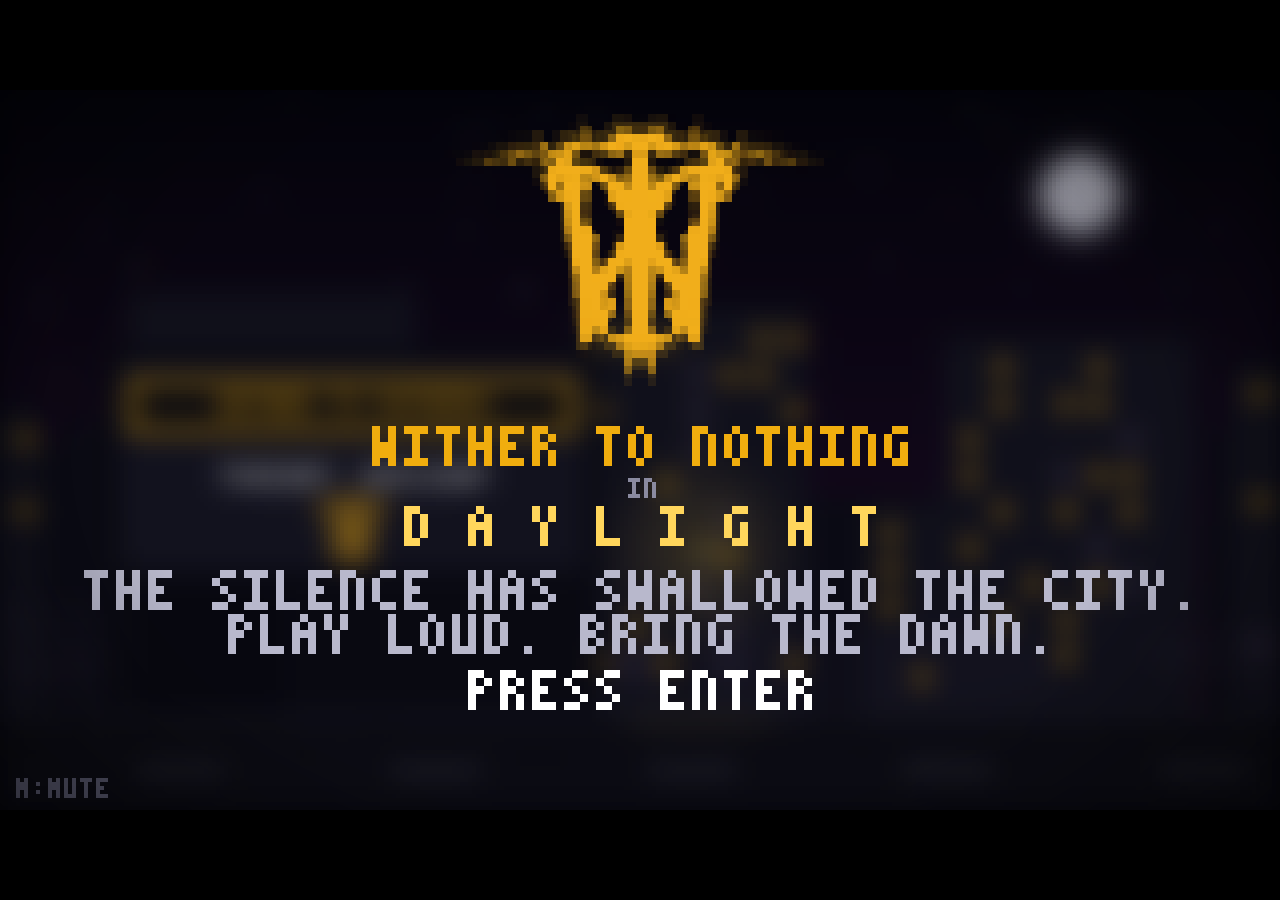
==== game/index.html @ 97d4096f "Add Daylight retro arcade mini-game with pixel-logo nav tab Playable at /game/: side-scrolling promo" ====
<!DOCTYPE html>
<html lang="en">
<head>
<meta charset="UTF-8">
<title>WITHER TO NOTHING — DAYLIGHT</title>
<style>
  html,body{margin:0;height:100%;background:#000;overflow:hidden;
    font-family:monospace;user-select:none;cursor:none}
  #wrap{position:relative;height:100%}
  #c{position:absolute;image-rendering:pixelated}
  #crt{position:absolute;inset:0;pointer-events:none;
    background:radial-gradient(ellipse at center, rgba(0,0,0,0) 55%, rgba(0,0,0,.55) 100%);
    mix-blend-mode:multiply}
</style>
</head>
<body>
<div id="wrap"><canvas id="c" width="320" height="180"></canvas><div id="crt"></div></div>
<audio id="music" src="Daylight (8-Bit Chiptune Mix).mp3" loop preload="auto"></audio>
<script src="sprites.js"></script>
<script>
'use strict';
window.onerror=(m,s,l)=>{const x=document.getElementById('c').getContext('2d');
  x.fillStyle='#300';x.fillRect(0,0,320,60);x.fillStyle='#fff';x.font='7px monospace';
  x.fillText((''+m).slice(0,50),2,10);x.fillText('line '+l,2,20);};
const W=320,H=180,GROUND=156,WORLD=2760;
const cv=document.getElementById('c');let ctx=cv.getContext('2d');
ctx.imageSmoothingEnabled=false;
const MCTX=ctx,bgc=document.createElement('canvas');
bgc.width=W;bgc.height=H;const BCTX=bgc.getContext('2d');
BCTX.imageSmoothingEnabled=false;
const music=document.getElementById('music');music.volume=.55;

/* ---------- responsive integer scaling ---------- */
function fit(){const dpr=devicePixelRatio||1,
  s=Math.max(1,Math.floor(Math.min(innerWidth*dpr/W,innerHeight*dpr/H)));
  const cw=W*s/dpr,ch=H*s/dpr,
    lx=Math.round((innerWidth-cw)/2*dpr)/dpr,
    ty=Math.round((innerHeight-ch)/2*dpr)/dpr;
  cv.style.width=cw+'px';cv.style.height=ch+'px';
  cv.style.left=lx+'px';cv.style.top=ty+'px';}
addEventListener('resize',fit);fit();

/* ---------- sprite decoding (synchronous, raw RGBA) ---------- */
function mkimg(d){const c=document.createElement('canvas');c.width=d.w;c.height=d.h;
  const s=atob(d.src),a=new Uint8ClampedArray(s.length);
  for(let i=0;i<s.length;i++)a[i]=s.charCodeAt(i);
  c.getContext('2d').putImageData(new ImageData(a,d.w,d.h),0,0);return c;}
/* real band logo, pixelated for retro look (falls back to pixel sigil) */
let logoPix=null,logoMarq=null;
function pixelate(img,lw){const lh=Math.round(lw*img.height/img.width),
  c=document.createElement('canvas');c.width=lw;c.height=lh;
  const g=c.getContext('2d');g.imageSmoothingEnabled=true;
  g.drawImage(img,0,0,lw,lh);g.drawImage(c,0,0);return c;}
const logoRaw=new Image();
logoRaw.onload=()=>{logoPix=pixelate(logoRaw,44);logoMarq=pixelate(logoRaw,28);};
logoRaw.src='../Pictures/Logo - Yellow With No Background.png';
const SP={chars:{},enemies:{},misc:{},meta:GAME_SPRITES.meta};
for(const[c,anims]of Object.entries(GAME_SPRITES.chars)){SP.chars[c]={};
  for(const[a,frs]of Object.entries(anims))SP.chars[c][a]=frs.map(mkimg);}
for(const[e,frs]of Object.entries(GAME_SPRITES.enemies))SP.enemies[e]=frs.map(mkimg);
for(const[m,frs]of Object.entries(GAME_SPRITES.misc))SP.misc[m]=frs.map(mkimg);
const toLoad=0,loaded=0;

/* ---------- 3x5 pixel font ---------- */
const FONT={
A:'010101111101101',B:'110101110101110',C:'011100100100011',D:'110101101101110',
E:'111100110100111',F:'111100110100100',G:'011100101101011',H:'101101111101101',
I:'111010010010111',J:'001001001101010',K:'101101110101101',L:'100100100100111',
M:'101111111101101',N:'110101101101101',O:'010101101101010',P:'110101110100100',
Q:'010101101010001',R:'110101110101101',S:'011100010001110',T:'111010010010010',
U:'101101101101111',V:'101101101101010',W:'101101111111101',X:'101101010101101',
Y:'101101010010010',Z:'111001010100111',
'0':'111101101101111','1':'010110010010111','2':'111001111100111','3':'111001011001111',
'4':'101101111001001','5':'111100111001111','6':'111100111101111','7':'111001010010010',
'8':'111101111101111','9':'111101111001111',
' ':'000000000000000','.':'000000000000010','!':'010010010000010','?':'111001011000010',
'-':'000000111000000',':':'000010000010000',"'":'010010000000000','/':'001001010100100',
'+':'000010111010000','>':'100010001010100','<':'001010100010001',',':'000000000010100',
'♥':'101111111010000','☀':'010111111111010'};
function text(s,x,y,col,sc=1,align=0){s=(''+s).toUpperCase();
  const w=s.length*4*sc-sc;if(align===1)x-=w/2;if(align===2)x-=w;
  x=Math.round(x);y=Math.round(y);
  ctx.fillStyle=col;
  for(const ch of s){const g=FONT[ch]||FONT['?'];
    for(let i=0;i<15;i++)if(g[i]==='1')
      ctx.fillRect(x+(i%3)*sc,y+((i/3)|0)*sc,sc,sc);
    x+=4*sc;}}

/* ---------- chip SFX synth ---------- */
let AC=null,muted=false;
function ac(){if(!AC)AC=new(window.AudioContext||window.webkitAudioContext)();return AC;}
function tone(f0,f1,dur,type='square',vol=.12,delay=0){if(muted)return;const a=ac(),t=a.currentTime+delay;
  const o=a.createOscillator(),g=a.createGain();o.type=type;
  o.frequency.setValueAtTime(f0,t);o.frequency.exponentialRampToValueAtTime(Math.max(1,f1),t+dur);
  g.gain.setValueAtTime(vol,t);g.gain.exponentialRampToValueAtTime(.001,t+dur);
  o.connect(g).connect(a.destination);o.start(t);o.stop(t+dur+.02);}
function noise(dur,vol=.14,delay=0){if(muted)return;const a=ac(),t=a.currentTime+delay;
  const n=a.createBufferSource(),buf=a.createBuffer(1,a.sampleRate*dur,a.sampleRate);
  const d=buf.getChannelData(0);for(let i=0;i<d.length;i++)d[i]=Math.random()*2-1;
  n.buffer=buf;const g=a.createGain();g.gain.setValueAtTime(vol,t);
  g.gain.exponentialRampToValueAtTime(.001,t+dur);
  n.connect(g).connect(a.destination);n.start(t);}
const sfx={
  shoot(){tone(880,1600,.07);},
  shootLow(){tone(220,90,.12,'square',.16);},
  scream(){tone(500,1400,.22,'sawtooth',.09);},
  hit(){noise(.06,.1);},
  kill(){tone(760,120,.16,'square',.12);noise(.08,.08);},
  hurt(){tone(300,70,.3,'sawtooth',.18);noise(.12,.12);},
  pickup(){tone(660,660,.06);tone(990,990,.08,'square',.12,.06);},
  heart(){tone(523,523,.08);tone(659,659,.08,'square',.12,.08);tone(784,784,.12,'square',.12,.16);},
  jump(){tone(200,520,.12,'square',.08);},
  roar(){tone(120,40,.8,'sawtooth',.22);noise(.5,.1);},
  bosshit(){tone(180,60,.1,'square',.14);},
  win(){[523,659,784,1047,1319].forEach((f,i)=>tone(f,f,.14,'square',.12,i*.09));},
  die(){[400,300,200,100].forEach((f,i)=>tone(f,f*.7,.2,'sawtooth',.14,i*.14));}};

/* ---------- input ---------- */
const keys={};let anyKeyFlash=0;
addEventListener('keydown',e=>{
  if(['ArrowUp','ArrowDown','ArrowLeft','ArrowRight',' '].includes(e.key))e.preventDefault();
  if(!keys[e.code])press(e.code);keys[e.code]=true;});
addEventListener('keyup',e=>keys[e.code]=false);
const L=()=>keys.ArrowLeft||keys.KeyA,R_=()=>keys.ArrowRight||keys.KeyD;

/* ---------- character roster ---------- */
const ROSTER=[
 {key:'dom',    spd:74,rate:.48,dmg:2,proj:'ring', pspd:135,pierce:true, hp:3},
 {key:'elliot', spd:80,rate:.30,dmg:1,proj:'pick', pspd:210,pierce:false,hp:3},
 {key:'scott',  spd:78,rate:.34,dmg:1,proj:'note', pspd:195,pierce:false,hp:3,twin:true},
 {key:'sabrina',spd:66,rate:.60,dmg:3,proj:'orb',  pspd:115,pierce:true, hp:3},
 {key:'dan',    spd:90,rate:.18,dmg:1,proj:'stick',pspd:250,pierce:false,hp:3}];
let sel=0;

/* ---------- game state ---------- */
let state='boot',stateT=0,frame=0;
let bestStore=0;try{bestStore=+(localStorage.wtn_best||0);}catch(e){}
function saveBest(){try{localStorage.wtn_best=best;}catch(e){}}
let P=null,cam=0,maxCam=0,score=0,best=bestStore;
let shots=[],foes=[],parts=[],texts=[],pickups=[],spawns=[];
let shake=0,hitstop=0,bossOn=false,boss=null,dawn=0,flash=0;
const rnd=(i)=>{const x=Math.sin(i*127.1+311.7)*43758.5453;return x-Math.floor(x);};

function resetGame(){
  const c=ROSTER[sel];
  P={c,x:40,y:GROUND,vx:0,vy:0,ground:true,air:0,hp:c.hp,inv:0,cd:0,face:1,
     anim:'idle',animT:0,atkT:0};
  cam=0;maxCam=0;score=0;shots=[];foes=[];parts=[];texts=[];pickups=[];
  shake=0;hitstop=0;bossOn=false;boss=null;dawn=0;flash=0;
  spawns=[];
  let i=0;
  for(let x=430;x<2350;x+=118+rnd(i)*70,i++){
    const r=rnd(i*3.7);
    spawns.push({x,type:r<.45?'wisp':r<.75?'crawler':'screech',done:false});}
  for(let x=520;x<2300;x+=260)
    pickups.push({x:x+rnd(x)*80,y:GROUND-24-rnd(x*2)*24,kind:'sigil',t:0});
  pickups.push({x:980,y:GROUND-26,kind:'heart',t:0});
  pickups.push({x:1860,y:GROUND-26,kind:'heart',t:0});}

/* ---------- state transitions ---------- */
function press(code){
  if(state==='boot')return;
  if(code==='KeyM'){muted=!muted;music.muted=muted;return;}
  if(state==='title'&&(code==='Enter'||code==='Space')){
    ac();music.play().catch(()=>{});state='select';stateT=0;sfx.pickup();return;}
  if(state==='select'){
    if(code==='ArrowLeft'||code==='KeyA'){sel=(sel+ROSTER.length-1)%ROSTER.length;tone(440,440,.05);}
    if(code==='ArrowRight'||code==='KeyD'){sel=(sel+1)%ROSTER.length;tone(440,440,.05);}
    if(code==='Enter'||code==='Space'){resetGame();state='play';stateT=0;sfx.win();
      music.play().catch(()=>{});}
    return;}
  if(state==='play'){
    if(code==='KeyP'){state='pause';return;}
    if(code==='ArrowUp'||code==='KeyW'||code==='Space'){
      if(P.ground){P.vy=-196;P.ground=false;P.air=0;sfx.jump();dust(P.x,P.y,5);}
      else if(P.air<1){P.air++;P.vy=-178;tone(320,700,.12,'square',.09);
        burst(P.x,P.y,['#ffd65c','#fff'],6);}}
    if(code==='KeyX'||code==='KeyJ'||code==='KeyZ')tryShoot();
    return;}
  if(state==='pause'&&code==='KeyP'){state='play';return;}
  if((state==='over'||state==='win')&&(code==='Enter'||code==='KeyR')){
    state='select';stateT=0;return;}}

/* ---------- shooting ---------- */
const DBG={shots:0,hits:0,kills:0,hurt:0,spawned:0};
function tryShoot(){if(P.cd>0)return;const c=P.c;P.cd=c.rate;P.atkT=.14;DBG.shots++;
  const dir=P.face,x=P.x+dir*11,y=P.y-9;
  if(c.proj==='ring')sfx.scream();else if(c.proj==='orb')sfx.shootLow();else sfx.shoot();
  const mk=(vy)=>shots.push({x,y,vx:dir*c.pspd,vy,dmg:c.dmg,proj:c.proj,
    pierce:c.pierce,t:0,dead:false,hitList:[]});
  if(c.twin){mk(-14);mk(14);}else mk(0);
  for(let i=0;i<4;i++)parts.push({x:x+dir*3,y,vx:dir*(30+Math.random()*50),
    vy:(Math.random()-.5)*40,life:.15,col:'#ffd65c',sz:1});}

/* ---------- particles / fx ---------- */
function dust(x,y,n){for(let i=0;i<n;i++)parts.push({x:x+(Math.random()-.5)*8,y:y-1,
  vx:(Math.random()-.5)*30,vy:-Math.random()*25,life:.3+Math.random()*.2,col:'#3a3a4a',sz:1});}
function burst(x,y,cols,n=14){for(let i=0;i<n;i++){const a=Math.random()*6.283,s=30+Math.random()*70;
  parts.push({x,y,vx:Math.cos(a)*s,vy:Math.sin(a)*s-20,life:.35+Math.random()*.3,
    col:cols[(Math.random()*cols.length)|0],sz:Math.random()<.3?2:1});}}
function ftext(x,y,txt,col){texts.push({x,y,txt,col,life:.9});}

/* ---------- enemies ---------- */
function spawnFoe(type,x){DBG.spawned++;
  const base={type,x,dead:false,animT:Math.random()*9,hurtT:0};
  if(type==='wisp')  foes.push({...base,y:GROUND-30-Math.random()*40,hp:2,sc:100});
  if(type==='crawler')foes.push({...base,y:GROUND,hp:3,sc:150});
  if(type==='screech')foes.push({...base,y:GROUND-70,hp:2,sc:125,ph:Math.random()*6,
    side:Math.random()<.5?1:-1,wasAtk:false});}
function startBoss(){bossOn=true;
  boss={x:cam+270,y:GROUND-70,hp:51,maxhp:51,t:0,mode:'hover',modeT:0,animT:0,hurtT:0,dead:false};
  sfx.roar();shake=.5;}

/* ---------- update ---------- */
let last=0;
function loop(ts){requestAnimationFrame(loop);
  const dt=Math.min(.033,(ts-last)/1000||.016);last=ts;frame++;
  if(hitstop>0){hitstop-=dt;draw();return;}
  stateT+=dt;
  if(state==='boot'){if(loaded>=toLoad&&(stateT>.2||location.search.includes('shot'))){
    state='title';stateT=0;
    const shot=new URLSearchParams(location.search).get('shot');
    if(shot==='select')state='select';
    else if(shot==='play'){const q=new URLSearchParams(location.search);
      sel=+(q.get('sel')||0);resetGame();state='play';
      const T=+(q.get('t')||0);QA_GOD=!!q.get('god');
      if(T){keys.ArrowRight=true;keys.KeyX=true;muted=true;
        for(let i=0;i<T*60&&state==='play';i++)update(1/60);
        keys.ArrowRight=false;keys.KeyX=false;muted=false;}}
    else if(shot==='win'){resetGame();state='win';dawn=1;score=6350;}}
    draw();return;}
  if(state==='play')update(dt);
  if(state==='win'&&dawn<1)dawn=Math.min(1,dawn+dt*.25);
  shake=Math.max(0,shake-dt*2);flash=Math.max(0,flash-dt*3);
  draw();}
requestAnimationFrame(loop);

function update(dt){
  const c=P.c;
  /* player */
  let mv=0;if(L())mv-=1;if(R_())mv+=1;
  if(mv!==0){P.face=mv;P.vx=mv*c.spd;}else P.vx*=.72;
  P.x+=P.vx*dt;
  P.x=Math.max(cam+8,Math.min(bossOn?cam+312:WORLD-8,P.x));
  if(!P.ground){P.vy+=560*dt;P.y+=P.vy*dt;
    if(P.y>=GROUND){P.y=GROUND;P.ground=true;P.air=0;dust(P.x,P.y,4);}}
  if((keys.KeyX||keys.KeyJ||keys.KeyZ))tryShoot();
  P.cd-=dt;P.atkT-=dt;P.inv-=dt;P.animT+=dt;
  P.anim=!P.ground?'jump':(P.atkT>0?'attack':(Math.abs(P.vx)>6?'run':'idle'));
  /* camera */
  if(!bossOn){const target=Math.max(0,Math.min(WORLD-W,P.x-110));
    if(target>cam)cam=target;maxCam=Math.max(maxCam,cam);
    if(P.x>WORLD-360&&!bossOn&&!boss)startBoss();}
  /* spawns */
  for(const s of spawns)if(!s.done&&s.x<cam+W+30){s.done=true;spawnFoe(s.type,s.x);}
  /* shots */
  for(const s of shots){s.t+=dt;s.x+=s.vx*dt;s.y+=s.vy*dt;
    if(s.proj==='note')s.y+=Math.sin(s.t*14)*.5;
    if(s.proj==='orb')s.y+=Math.sin(s.t*8)*.4;
    if(s.x<cam-20||s.x>cam+W+20||s.t>2.2)s.dead=true;}
  /* foes */
  for(const f of foes){f.animT+=dt;f.hurtT-=dt;
    const dx=P.x-f.x,dir=Math.sign(dx)||1;
    if(f.type==='wisp'){f.x+=dir*Math.min(36,Math.abs(dx))*dt*.9;
      f.y+=((P.y-10-f.y)*.95)*dt+Math.sin(f.animT*3)*.3;f.y=Math.min(GROUND-6,f.y);}
    if(f.type==='crawler')f.x+=dir*52*dt;
    if(f.type==='screech'){f.ph+=dt*2.2;
      const atk=Math.sin(f.ph)>.3;
      if(!atk&&f.wasAtk)f.side=f.x>P.x?1:-1;
      f.wasAtk=atk;
      const tx=atk?P.x:P.x+f.side*46,step=(atk?110:64)*dt;
      f.x+=Math.abs(tx-f.x)<step?tx-f.x:Math.sign(tx-f.x)*step;
      f.y=GROUND-46+Math.sin(f.ph)*32;}
    /* stomp from above, else hit player */
    const ftop=f.y-(f.type==='crawler'?7:11);
    if(P.vy>40&&!P.ground&&Math.abs(f.x-P.x)<11&&P.y>ftop-4&&P.y<ftop+9){
      f.hp-=2;f.hurtT=.1;P.vy=-175;P.air=0;P.inv=Math.max(P.inv,.3);
      tone(260,760,.12,'square',.12);burst(f.x,ftop,['#ffd65c','#fff'],8);
      if(f.hp<=0&&!f.dead){f.dead=true;killFoe(f);}}
    else if(P.inv<=0&&Math.abs(f.x-P.x)<10&&Math.abs((f.y-(f.type==='crawler'?4:0))-(P.y-8))<14)
      hurtPlayer(f);
    /* shot collisions */
    for(const s of shots){if(s.dead||s.hitList.includes(f))continue;
      if(Math.abs(s.x-f.x)<9&&Math.abs(s.y-f.y+6)<14){
        f.hp-=s.dmg;f.hurtT=.1;s.hitList.push(f);DBG.hits++;
        if(!s.pierce)s.dead=true;sfx.hit();
        parts.push({x:s.x,y:s.y,vx:0,vy:-20,life:.2,col:'#fff',sz:2});
        if(f.hp<=0&&!f.dead){f.dead=true;killFoe(f);}}}}
  foes=foes.filter(f=>!f.dead&&f.x>cam-40);
  /* boss */
  if(boss&&!boss.dead)updateBoss(dt);
  /* pickups */
  for(const p of pickups){p.t+=dt;
    if(Math.abs(p.x-P.x)<10&&Math.abs(p.y-(P.y-8))<12&&!p.got){p.got=true;
      if(p.kind==='sigil'){score+=250;sfx.pickup();ftext(p.x,p.y-8,'250','#f0ad0e');}
      else{P.hp=Math.min(4,P.hp+1);sfx.heart();ftext(p.x,p.y-8,'+♥','#ec3a46');}
      burst(p.x,p.y,['#f0ad0e','#ffd65c'],8);}}
  pickups=pickups.filter(p=>!p.got);
  /* particles / texts */
  for(const p of parts){p.life-=dt;p.x+=p.vx*dt;p.y+=p.vy*dt;p.vy+=120*dt;}
  parts=parts.filter(p=>p.life>0);
  for(const t of texts){t.life-=dt;t.y-=14*dt;}
  texts=texts.filter(t=>t.life>0);
  shots=shots.filter(s=>!s.dead);}

let QA_GOD=false;
function hurtPlayer(src){DBG.hurt++;if(QA_GOD)return;P.hp--;P.inv=1.5;sfx.hurt();shake=.35;flash=.4;
  P.vx=(P.x<src.x?-1:1)*120;P.vy=-90;P.ground=false;
  burst(P.x,P.y-8,['#ec3a46','#fff'],10);
  if(P.hp<=0){state='over';stateT=0;sfx.die();music.pause();
    if(score>best){best=score;saveBest();}}}

function killFoe(f){DBG.kills++;score+=f.sc;hitstop=.045;shake=Math.max(shake,.18);
  sfx.kill();burst(f.x,f.y,['#3c3058','#60488a','#f0ad0e'],16);
  ftext(f.x,f.y-10,f.sc,'#fff');}

function updateBoss(dt){const b=boss;b.t+=dt;b.animT+=dt;b.modeT+=dt;b.hurtT-=dt;
  const speedup=b.hp<b.maxhp*.45?1.5:1;
  if(b.mode==='hover'){
    b.y=GROUND-66+Math.sin(b.t*1.6)*14;
    b.x+=Math.sin(b.t*.8)*.3;
    if(b.modeT>3.2/speedup){b.mode='lunge';b.modeT=0;b.tx=P.x;b.ty=P.y-10;sfx.bosshit();}
    if(((b.modeT*10)|0)%47===0&&foes.length<3&&Math.random()<.03)
      spawnFoe('wisp',b.x-20);}
  else if(b.mode==='lunge'){
    const dx=b.tx-b.x,dy=b.ty-b.y,d=Math.hypot(dx,dy)||1;
    b.x+=dx/d*150*speedup*dt;b.y+=dy/d*150*speedup*dt;
    if(d<10||b.modeT>1.2){b.mode='rise';b.modeT=0;}}
  else{b.y+=(GROUND-66-b.y)*3*dt;if(b.modeT>1){b.mode='hover';b.modeT=0;}}
  if(P.vy>40&&!P.ground&&Math.abs(b.x-P.x)<20&&P.y>b.y-4&&P.y<b.y+16){
    b.hp-=2;b.hurtT=.08;P.vy=-190;P.air=0;P.inv=Math.max(P.inv,.35);
    sfx.bosshit();burst(P.x,b.y+4,['#ffd65c','#fff','#60488a'],10);shake=Math.max(shake,.15);
    if(b.hp<=0&&!b.dead){b.dead=true;winGame();}}
  else if(P.inv<=0&&Math.abs(b.x-P.x)<20&&Math.abs(b.y+20-(P.y-8))<26)hurtPlayer(b);
  for(const s of shots){if(s.dead||s.hitList.includes(b))continue;
    if(Math.abs(s.x-b.x)<22&&Math.abs(s.y-(b.y+22))<28){
      b.hp-=s.dmg;b.hurtT=.08;s.hitList.push(b);if(!s.pierce)s.dead=true;
      sfx.bosshit();parts.push({x:s.x,y:s.y,vx:0,vy:-30,life:.2,col:'#fff',sz:2});
      if(b.hp<=0&&!b.dead){b.dead=true;winGame();}}}}

function winGame(){score+=2000;sfx.win();shake=.6;hitstop=.12;
  burst(boss.x,boss.y+20,['#f0ad0e','#ffd65c','#fff','#60488a'],40);
  foes=[];shots=[];if(score>best){best=score;saveBest();}
  state='win';stateT=0;dawn=0;}

/* ---------- drawing ---------- */
function lerpC(a,b,t){return[a[0]+(b[0]-a[0])*t,a[1]+(b[1]-a[1])*t,a[2]+(b[2]-a[2])*t];}
function css(c){return`rgb(${c[0]|0},${c[1]|0},${c[2]|0})`;}

function drawSky(d){
  const top=lerpC([5,5,12],[86,58,130],d),
        mid=lerpC([24,10,32],[214,110,64],d),
        hor=lerpC([44,16,38],[255,179,71],d);
  const g=ctx.createLinearGradient(0,0,0,GROUND);
  g.addColorStop(0,css(top));g.addColorStop(.6,css(mid));g.addColorStop(1,css(hor));
  ctx.fillStyle=g;ctx.fillRect(0,0,W,GROUND);
  /* stars */
  if(d<.8){ctx.globalAlpha=(1-d)*.9;
    for(let i=0;i<50;i++){const sx=(rnd(i)*640-cam*.1)%(W+20),sy=rnd(i+99)*90;
      const tw=.4+.6*Math.abs(Math.sin(frame*.02+i));
      ctx.fillStyle=i%7?'#cfd2dd':'#f0ad0e';ctx.globalAlpha=(1-d)*tw*.9;
      ctx.fillRect(((sx+W+20)%(W+20))-10,sy,1,1);}
    ctx.globalAlpha=1;}
  /* moon / sun */
  if(d<.5){const mx=W-50-cam*.02,my=26;
    ctx.fillStyle='#e8e8f2';ctx.beginPath();ctx.arc(mx,my,10,0,7);ctx.fill();
    ctx.fillStyle='#c2c2d4';ctx.fillRect(mx-4,my-3,3,3);ctx.fillRect(mx+2,my+2,2,2);
    ctx.fillStyle='rgba(232,232,242,.08)';ctx.beginPath();ctx.arc(mx,my,16,0,7);ctx.fill();}
  if(d>0){const sy=GROUND+18-d*60;
    ctx.fillStyle='#ffd65c';ctx.beginPath();ctx.arc(W/2,sy,16,0,7);ctx.fill();
    ctx.fillStyle='rgba(255,214,92,.18)';ctx.beginPath();ctx.arc(W/2,sy,26,0,7);ctx.fill();}}

function drawCity(d){
  /* far silhouettes */
  ctx.fillStyle=css(lerpC([16,16,26],[120,70,90],d*.6));
  for(let i=0;i<14;i++){const bw=34+rnd(i*7)*30,bh=30+rnd(i*13)*46,
    bx=((i*57-cam*.25)%(W+80)+W+80)%(W+80)-40;
    ctx.fillRect(bx,GROUND-bh,bw,bh);}
  /* mid buildings with windows */
  for(let i=0;i<9;i++){const bw=44+rnd(i*3+1)*36,bh=52+rnd(i*11+2)*58,
    bx=((i*92-cam*.55)%(W+120)+W+120)%(W+120)-60;
    ctx.fillStyle=css(lerpC([25,25,37],[150,86,84],d*.5));
    ctx.fillRect(bx,GROUND-bh,bw,bh);
    ctx.fillStyle=css(lerpC([18,18,28],[120,66,70],d*.5));
    ctx.fillRect(bx,GROUND-bh,bw,3);
    let r=0;
    for(let wy=GROUND-bh+7;wy<GROUND-8;wy+=9,r++){let col=0;
      for(let wx=bx+5;wx<bx+bw-5;wx+=8,col++)
        if(rnd(i*31.7+r*7.3+col*13.1)<.28){
          ctx.fillStyle=rnd(i*3.1+r*17.9+col*5.7)<.8?'#f0ad0e':'#5a4a66';
          ctx.fillRect(wx,wy,3,4);}}}}

function drawStreet(d){
  ctx.fillStyle=css(lerpC([17,17,24],[92,60,64],d*.5));
  ctx.fillRect(0,GROUND,W,H-GROUND);
  ctx.fillStyle=css(lerpC([42,42,56],[190,130,90],d*.5));
  ctx.fillRect(0,GROUND,W,1);
  /* pavement cracks + centre line */
  for(let i=0;i<26;i++){const px=((i*37-cam)%(W+40)+W+40)%(W+40)-20;
    ctx.fillStyle='rgba(0,0,0,.35)';ctx.fillRect(px,GROUND+3+((i*i)%9),5+(i%7),1);}
  for(let i=0;i<12;i++){const px=((i*64-cam)%(W+60)+W+60)%(W+60)-30;
    ctx.fillStyle=css(lerpC([60,60,74],[200,150,100],d*.4));
    ctx.fillRect(px,GROUND+13,18,2);}
  /* lampposts */
  for(let i=0;i<40;i++){const lx=170+i*240-cam;if(lx<-20||lx>W+20)continue;
    ctx.fillStyle='#0d0d14';ctx.fillRect(lx,GROUND-46,2,46);
    ctx.fillRect(lx-4,GROUND-46,10,2);ctx.fillRect(lx+4,GROUND-45,3,4);
    ctx.fillStyle='#ffd65c';ctx.fillRect(lx+4,GROUND-42,3,2);
    const gl=ctx.createRadialGradient(lx+5,GROUND-41,1,lx+5,GROUND-41,26);
    gl.addColorStop(0,'rgba(255,214,92,.25)');gl.addColorStop(1,'rgba(255,214,92,0)');
    ctx.fillStyle=gl;ctx.fillRect(lx-22,GROUND-68,54,70);
    ctx.fillStyle='rgba(255,214,92,.06)';
    ctx.beginPath();ctx.ellipse(lx+5,GROUND+2,20,4,0,0,7);ctx.fill();}
  /* venue marquee at start */
  const vx=26-cam;
  if(vx>-140&&vx<W){
    ctx.fillStyle='#0e0e16';ctx.fillRect(vx,GROUND-92,124,92);
    ctx.fillStyle='#1c1c2a';ctx.fillRect(vx+4,GROUND-88,116,52);
    ctx.fillStyle='#0a0a12';ctx.fillRect(vx+10,GROUND-30,34,30);
    ctx.fillStyle='#f0ad0e';ctx.fillRect(vx+6,GROUND-84,112,14);
    ctx.fillStyle='#0e0e16';ctx.fillRect(vx+8,GROUND-82,108,10);
    text('WITHER TO NOTHING',vx+62,GROUND-80,'#f0ad0e',1,1);
    text('TONIGHT: DAYLIGHT',vx+62,GROUND-62,(frame/20|0)%2?'#fff':'#ffd65c',1,1);
    if(logoMarq)ctx.drawImage(logoMarq,vx+62-logoMarq.width/2,GROUND-55);
    else{const lm=SP.misc.sigil_big[0];ctx.drawImage(lm,vx+50,GROUND-52,25,15);}}
  /* posters */
  for(let i=0;i<14;i++){const px=380+i*190-cam*.55;if(px<-20||px>W+20)continue;
    ctx.fillStyle='#26202e';ctx.fillRect(px,GROUND-40,16,20);
    ctx.fillStyle='#f0ad0e';ctx.fillRect(px+2,GROUND-38,12,3);
    ctx.fillStyle='#5a4a66';ctx.fillRect(px+2,GROUND-33,12,1);
    ctx.fillRect(px+2,GROUND-30,12,1);ctx.fillRect(px+2,GROUND-27,8,1);}}

function drawFog(front){
  for(let i=0;i<5;i++){const fx=((i*140+frame*(front?.4:.2)-cam*(front?.9:.6))%(W+160)+W+160)%(W+160)-80;
    ctx.fillStyle=`rgba(90,80,120,${front?.05:.07})`;
    ctx.beginPath();ctx.ellipse(fx,GROUND-6-i*3,60,10,0,0,7);ctx.fill();}}

function drawSprite(img,x,y,flip,sc=1){
  ctx.save();ctx.translate(Math.round(x),Math.round(y));
  if(flip)ctx.scale(-1,1);
  ctx.drawImage(img,Math.round(-img.width*sc/2),Math.round(-img.height*sc),
    img.width*sc,img.height*sc);
  ctx.restore();}

function drawShadow(x,y,w){ctx.fillStyle='rgba(0,0,0,.4)';
  ctx.beginPath();ctx.ellipse(x,GROUND+2,w,2,0,0,7);ctx.fill();}

function drawPlayer(){
  if(P.inv>0&&(frame/3|0)%2)return;
  const fr=SP.chars[P.c.key][P.anim],
    img=fr[P.anim==='run'?(P.animT*10|0)%4:(P.anim==='idle'?(P.animT*3|0)%2:0)];
  drawShadow(P.x-cam,P.y,7);
  drawSprite(img,P.x-cam,P.y,P.face<0);
  if(P.atkT>.06){const mx=P.x-cam+P.face*13,my=P.y-9;
    ctx.fillStyle='#fff';ctx.fillRect(mx-1,my-1,2,2);
    ctx.fillStyle='#ffd65c';ctx.fillRect(mx-3,my,6,1);ctx.fillRect(mx,my-3,1,6);}}

function drawFoes(){
  for(const f of foes){const frs=SP.enemies[f.type==='screech'?'screech':f.type],
    img=frs[(f.animT*6|0)%frs.length];
    if(f.type==='crawler')drawShadow(f.x-cam,f.y,8);
    ctx.save();
    if(f.hurtT>0){ctx.filter='brightness(3)';}
    drawSprite(img,f.x-cam,f.y,f.x>P.x);
    ctx.restore();}
  if(boss&&!boss.dead){const b=boss,frs=SP.enemies.boss,jm=state==='play'?2:0,
    img=frs[(b.animT*4|0)%2],jx=(Math.random()-.5)*jm,jy=(Math.random()-.5)*jm;
    ctx.save();if(b.hurtT>0)ctx.filter='brightness(3)';
    ctx.globalAlpha=.92;
    ctx.drawImage(img,Math.round(b.x-cam-24+jx),Math.round(b.y+jy),48,60);
    ctx.restore();ctx.globalAlpha=1;
    /* glowing eyes */
    ctx.fillStyle='#ffd65c';
    ctx.fillRect(b.x-cam-24+jx+8,b.y+jy+11,4,3);ctx.fillRect(b.x-cam-24+jx+24,b.y+jy+11,4,3);}}

function drawShots(){
  for(const s of shots){const x=s.x-cam,flip=s.vx<0;
    if(s.proj==='stick'){const im=SP.misc[(s.t*20|0)%2?'stick':'stick_d'][0];
      drawSprite(im,x,s.y+im.height/2+2,flip);}
    else if(s.proj==='ring'){const sc=1+s.t*2.2;ctx.globalAlpha=Math.max(.15,1-s.t*.8);
      drawSprite(SP.misc.ring[0],x,s.y+4*sc,flip,sc);ctx.globalAlpha=1;}
    else if(s.proj==='pick')drawSprite(SP.misc.pick[(s.t*16|0)%2],x,s.y+6,flip);
    else if(s.proj==='orb')drawSprite(SP.misc.orb[(s.t*10|0)%2],x,s.y+6,flip);
    else drawSprite(SP.misc[(s.t*12|0)%2?'note':'note2'][0],x,s.y+6,flip);}}

function drawPickups(){
  for(const p of pickups){const bob=Math.sin(p.t*3)*2,
    im=p.kind==='sigil'?SP.misc.sigil[0]:SP.misc.heart[0],
    dx=Math.round(p.x-cam-im.width/2),dy=Math.round(p.y+bob-im.height),
    cx=dx+im.width/2,cy=dy+im.height/2;
    ctx.fillStyle='rgba(240,173,14,.12)';
    ctx.beginPath();ctx.arc(cx,cy,7,0,7);ctx.fill();
    ctx.drawImage(im,dx,dy);}}

function drawParts(){
  for(const p of parts){ctx.globalAlpha=Math.min(1,p.life*4);
    ctx.fillStyle=p.col;ctx.fillRect(p.x-cam,p.y,p.sz,p.sz);}
  ctx.globalAlpha=1;
  for(const t of texts){ctx.globalAlpha=Math.min(1,t.life*3);
    text(t.txt,t.x-cam,t.y,t.col,1,1);}
  ctx.globalAlpha=1;}

function drawHUD(){
  for(let i=0;i<Math.max(P.hp,0);i++)
    ctx.drawImage(SP.misc.heart[0],5+i*10,5);
  text(('000000'+score).slice(-6),W/2,5,'#fff',1,1);
  text(P.c.key,W-4,5,'#f0ad0e',1,2);
  /* progress to dawn */
  const pr=Math.min(1,P.x/(WORLD-140));
  ctx.fillStyle='rgba(255,255,255,.18)';ctx.fillRect(60,H-7,200,2);
  ctx.fillStyle='#f0ad0e';ctx.fillRect(60,H-7,200*pr,2);
  text('☀',263,H-9,'#ffd65c');
  if(boss&&!boss.dead){
    text('THE SILENCE',W/2,H-20,'#ec3a46',1,1);
    ctx.fillStyle='#0d0d14';ctx.fillRect(60,H-13,200,4);
    ctx.fillStyle='#ec3a46';ctx.fillRect(61,H-12,198*Math.max(0,boss.hp/boss.maxhp),2);}}

/* ---------- state draws ---------- */
function draw(){
  ctx.save();
  if(shake>0)ctx.translate((Math.random()-.5)*shake*8,(Math.random()-.5)*shake*8);
  const d=state==='win'?dawn:0;
  if(state==='boot'){ctx.fillStyle='#000';ctx.fillRect(0,0,W,H);
    text('LOADING...',W/2,H/2,'#f0ad0e',1,1);ctx.restore();return;}
  if(state==='select'||state==='title'){
    ctx=BCTX;drawSky(d);drawCity(d);drawFog(false);drawStreet(d);ctx=MCTX;
    ctx.filter='blur(3px)';ctx.drawImage(bgc,0,0);ctx.filter='none';}
  else{drawSky(d);drawCity(d);drawFog(false);drawStreet(d);}
  if(state==='title')drawTitle();
  else if(state==='select')drawSelect();
  else{
    drawPickups();drawFoes();if(P)drawPlayer();drawShots();drawParts();drawFog(true);
    if(state==='play'||state==='pause')drawHUD();
    if(state==='pause'){dim(.6);text('PAUSED',W/2,H/2-4,'#fff',2,1);}
    if(state==='over')drawOver();
    if(state==='win')drawWin();}
  if(flash>0){ctx.fillStyle=`rgba(236,58,70,${flash*.35})`;ctx.fillRect(0,0,W,H);}
  ctx.restore();
  if(location.search.includes('shot='))
    text('SH '+DBG.shots+' HI '+DBG.hits+' KI '+DBG.kills+' HU '+DBG.hurt+
      ' SP '+DBG.spawned+' X '+(P?P.x|0:0),W/2,30,'#0f0',1,1);}

function dim(a){ctx.fillStyle=`rgba(0,0,10,${a})`;ctx.fillRect(0,0,W,H);}

function drawTitle(){
  dim(.35);
  const pulse=1+Math.sin(stateT*2)*.04;
  ctx.save();ctx.translate(W/2,40);ctx.scale(pulse,pulse);
  if(logoPix){
    const pw=logoPix.width,ph=logoPix.height,lw=pw*2,lh=ph*2;
    ctx.globalAlpha=.22;ctx.drawImage(logoPix,-lw/2-3,-lh/2-3,lw+6,lh+6);
    ctx.globalAlpha=1;
    if(frame%120<6){
      const n=4,sh=Math.ceil(ph/n);
      for(let i=0;i<n;i++){const ox=((Math.random()*7)|0)-3;
        ctx.drawImage(logoPix,0,i*sh,pw,sh,-lw/2+ox,-lh/2+i*sh*2,lw,sh*2);}}
    else ctx.drawImage(logoPix,-lw/2,-lh/2,lw,lh);}
  else{const big=SP.misc.sigil_big[0],bs=3;
    ctx.globalAlpha=.25;ctx.drawImage(big,-big.width*bs/2-2,-24,big.width*bs+4,big.height*bs+4);
    ctx.globalAlpha=1;ctx.drawImage(big,-big.width*bs/2,-22,big.width*bs,big.height*bs);}
  ctx.restore();
  text('WITHER TO NOTHING',W/2,84,'#f0ad0e',2,1);
  text('in',W/2,97,'#8a8aa0',1,1);
  const gl=(frame/4|0)%14===0;
  text('D A Y L I G H T',W/2+(gl?2:0),104,gl?'#fff':'#ffd65c',2,1);
  text('THE SILENCE HAS SWALLOWED THE CITY.',W/2,120,'#b8b8cc',2,1);
  text('PLAY LOUD. BRING THE DAWN.',W/2,131,'#b8b8cc',2,1);
  if((frame/25|0)%2)text('PRESS ENTER',W/2,145,'#fff',2,1);
  if(best)text('BEST '+best,W/2,160,'#8a8aa0',2,1);
  text('M:MUTE',4,H-8,'#55556a');}

function drawSelect(){
  dim(.62);
  text('CHOOSE YOUR BAND MEMBER',W/2,8,'#f0ad0e',2,1);
  const n=ROSTER.length,cw=54,x0=W/2-(n-1)*cw/2;
  for(let i=0;i<n;i++){const r=ROSTER[i],mx=x0+i*cw,my=104;
    const isSel=i===sel;
    if(isSel){ctx.fillStyle='rgba(240,173,14,.12)';ctx.fillRect(mx-29,my-60,58,82);
      ctx.strokeStyle='#f0ad0e';ctx.lineWidth=1;ctx.strokeRect(mx-28.5,my-59.5,57,81);}
    const fr=SP.chars[r.key].idle[(stateT*3+i|0)%2];
    ctx.save();ctx.translate(mx,my);ctx.scale(isSel?3:2.4,isSel?3:2.4);
    ctx.drawImage(fr,-8,-16);ctx.restore();
    text(SP.meta[r.key].name,mx,my+9,isSel?'#fff':'#8a8aa0',1,1);};
  const m=SP.meta[ROSTER[sel].key],r=ROSTER[sel];
  text(m.name+' - '+m.role,W/2,128,'#f0ad0e',1,1);
  text("'"+m.flavor+"'",W/2,139,'#b8b8cc',1,1);
  const bars=[['SPD',(r.spd-60)/32],['PWR',r.dmg/3],['RATE',(0.65-r.rate)/0.5]];
  bars.forEach((b,i)=>{const bx=W/2-76+i*56;
    text(b[0],bx,151,'#8a8aa0');
    ctx.fillStyle='#26263a';ctx.fillRect(bx+20,151,24,4);
    ctx.fillStyle='#f0ad0e';ctx.fillRect(bx+20,151,24*Math.max(.15,Math.min(1,b[1])),4);});
  if((frame/25|0)%2)text('ENTER TO ROCK',W/2,163,'#fff',1,1);
  text('ARROWS:MOVE  Z/X:ATTACK  SPACE:JUMP X2',W/2,175,'#55556a',1,1);}

function drawOver(){
  dim(.6);
  text('THE SILENCE TAKES YOU...',W/2,66,'#ec3a46',2,1);
  text('SCORE '+score,W/2,92,'#fff',1,1);
  if(score>=best&&score>0)text('NEW BEST!',W/2,102,'#f0ad0e',1,1);
  if((frame/25|0)%2)text('ENTER TO TRY AGAIN',W/2,122,'#fff',2,1);}

function drawWin(){
  if(dawn<1){/* sun rising over live scene */
    if(P)drawPlayer();drawParts();
    text('DAYLIGHT BREAKS...',W/2,60,'#ffd65c',2,1);return;}
  dim(.25);
  if(logoMarq)ctx.drawImage(logoMarq,W/2-logoMarq.width,20,logoMarq.width*2,logoMarq.height*2);
  else{const big=SP.misc.sigil_big[0];
    ctx.drawImage(big,W/2-big.width,20,big.width*2,big.height*2);}
  text('YOU BROUGHT THE DAWN',W/2,62,'#fff',1,1);
  text('WITHER TO NOTHING',W/2,80,'#f0ad0e',2,1);
  text('NEW SINGLE',W/2,100,'#b8b8cc',1,1);
  const gl=(frame/4|0)%10===0;
  text("'DAYLIGHT'",W/2+(gl?1:0),110,gl?'#fff':'#ffd65c',2,1);
  text('OUT NOW',W/2,128,'#fff',1,1);
  text('SCORE '+score+(score>=best?'  NEW BEST!':''),W/2,146,'#f0ad0e',1,1);
  if((frame/25|0)%2)text('ENTER: PLAY AGAIN',W/2,162,'#b8b8cc',1,1);}
</script>
</body>
</html>
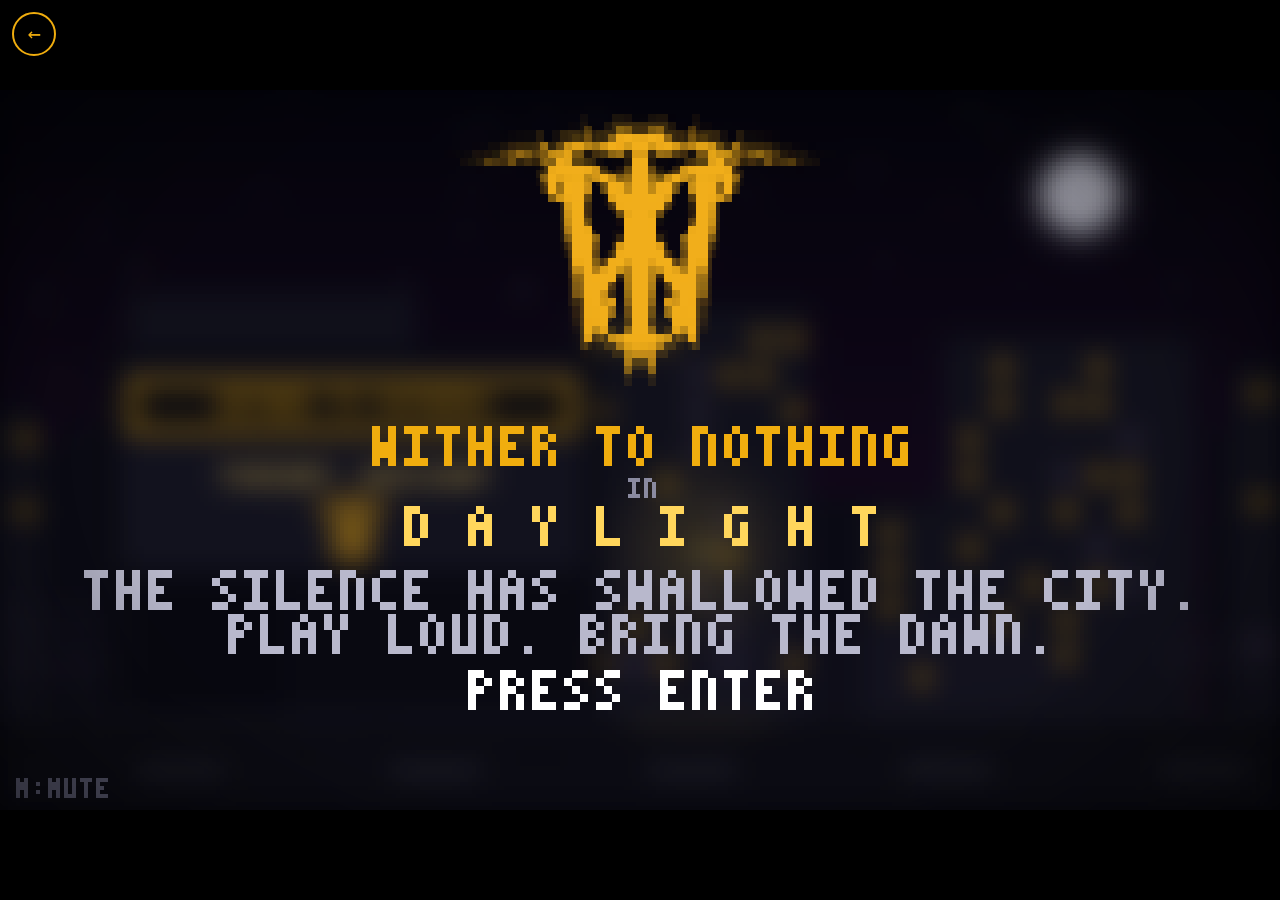
==== commit aba8bf97: "Add gold back-arrow button to game page linking to /home Co-Authored-By: Claude Fable 5 <noreply@ant" ====
--- a/game/index.html
+++ b/game/index.html
@@ -11,10 +11,17 @@
   #crt{position:absolute;inset:0;pointer-events:none;
     background:radial-gradient(ellipse at center, rgba(0,0,0,0) 55%, rgba(0,0,0,.55) 100%);
     mix-blend-mode:multiply}
+  #back{position:fixed;top:12px;left:12px;z-index:10;width:40px;height:40px;
+    display:flex;align-items:center;justify-content:center;
+    border:2px solid #f0ad0e;border-radius:50%;color:#f0ad0e;
+    font-size:22px;line-height:1;text-decoration:none;cursor:pointer;
+    background:rgba(0,0,0,.6)}
+  #back:hover{background:#f0ad0e;color:#000}
 </style>
 </head>
 <body>
 <div id="wrap"><canvas id="c" width="320" height="180"></canvas><div id="crt"></div></div>
+<a id="back" href="/home" aria-label="Back to home">&#8592;</a>
 <audio id="music" src="Daylight (8-Bit Chiptune Mix).mp3" loop preload="auto"></audio>
 <script src="sprites.js"></script>
 <script>
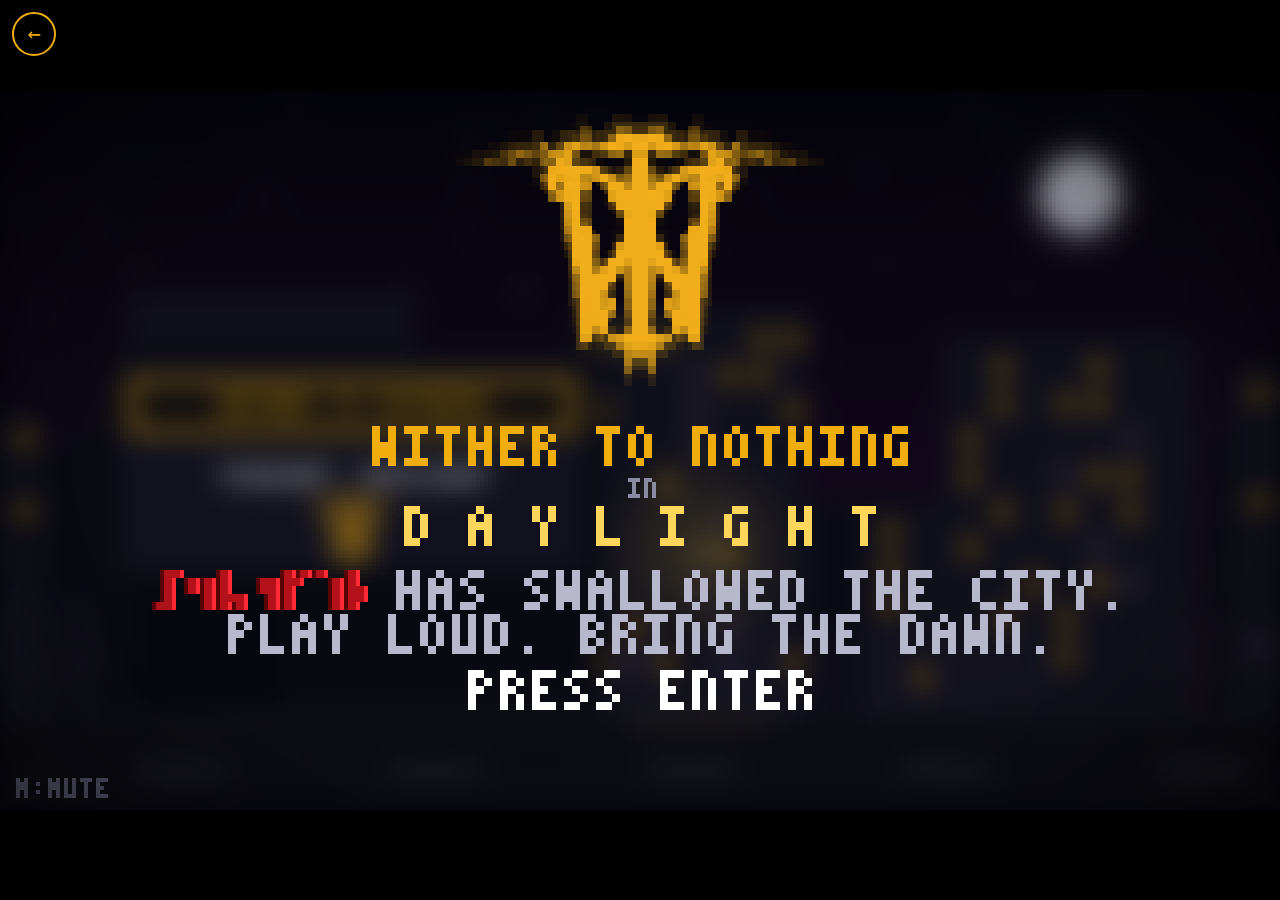
==== commit 025af988: "Game: glitchy glyph name for the boss + band-on-stage win screen - The boss is no longer named "The " ====
--- a/game/index.html
+++ b/game/index.html
@@ -23,6 +23,7 @@
 <div id="wrap"><canvas id="c" width="320" height="180"></canvas><div id="crt"></div></div>
 <a id="back" href="/home" aria-label="Back to home">&#8592;</a>
 <audio id="music" src="Daylight (8-Bit Chiptune Mix).mp3" loop preload="auto"></audio>
+<audio id="teaser" src="../Daylight Teaser.mp3" preload="auto"></audio>
 <script src="sprites.js"></script>
 <script>
 'use strict';
@@ -36,6 +37,7 @@
 bgc.width=W;bgc.height=H;const BCTX=bgc.getContext('2d');
 BCTX.imageSmoothingEnabled=false;
 const music=document.getElementById('music');music.volume=.55;
+const teaser=document.getElementById('teaser');teaser.volume=.8;
 
 /* ---------- responsive integer scaling ---------- */
 function fit(){const dpr=devicePixelRatio||1,
@@ -92,6 +94,38 @@
     for(let i=0;i<15;i++)if(g[i]==='1')
       ctx.fillRect(x+(i%3)*sc,y+((i/3)|0)*sc,sc,sc);
     x+=4*sc;}}
+
+/* ---------- the monster's unspeakable name ----------
+   seven glyphs of an invented script, seeded like glitch-name.html so the
+   "word" is stable, drawn in red with chromatic split + glitch bursts */
+let gseed=0x5EED;
+const grnd=()=>{gseed=(gseed*1664525+1013904223)>>>0;return gseed/4294967296;};
+const GLYPHS=Array.from({length:7},()=>{
+  const g=Array(15).fill('0'),stem=(grnd()*3)|0,
+    top=(grnd()*2)|0,bot=3+((grnd()*2)|0);
+  for(let r=top;r<=Math.min(bot,4);r++)g[r*3+stem]='1';
+  const n=2+((grnd()*3)|0);
+  for(let i=0;i<n;i++)g[((grnd()*5)|0)*3+((grnd()*3)|0)]='1';
+  return g.join('');});
+function glyphs(x,y,sc=1,align=0){
+  const w=GLYPHS.length*4*sc-sc;
+  if(align===1)x-=w/2;if(align===2)x-=w;
+  x=Math.round(x);y=Math.round(y);
+  const gburst=(frame%113)<7||(frame%59)<2;
+  const layer=(col,dx,jit)=>{ctx.fillStyle=col;let px=x+dx;
+    for(const g of GLYPHS){
+      const jx=jit?((Math.random()*3)|0)-1:0,jy=jit?((Math.random()*3)|0)-1:0;
+      for(let i=0;i<15;i++)if(g[i]==='1')
+        ctx.fillRect(px+jx+(i%3)*sc,y+jy+((i/3)|0)*sc,sc,sc);
+      px+=4*sc;}};
+  layer('#5a0409',gburst?-2:-1,false);
+  layer('#ff2a33',gburst?2:1,gburst);
+  if(!(gburst&&Math.random()<.3))layer('#b3121a',0,gburst);
+  return w;}
+function glyphLine(x,y,after,sc,col){
+  const gw=GLYPHS.length*4*sc-sc,tw=after.length*4*sc-sc,
+    x0=x-(gw+3*sc+tw)/2;
+  glyphs(x0,y,sc,0);text(after,x0+gw+3*sc,y,col,sc,0);}
 
 /* ---------- chip SFX synth ---------- */
 let AC=null,muted=false;
@@ -167,7 +201,7 @@
 /* ---------- state transitions ---------- */
 function press(code){
   if(state==='boot')return;
-  if(code==='KeyM'){muted=!muted;music.muted=muted;return;}
+  if(code==='KeyM'){muted=!muted;music.muted=muted;teaser.muted=muted;return;}
   if(state==='title'&&(code==='Enter'||code==='Space')){
     ac();music.play().catch(()=>{});state='select';stateT=0;sfx.pickup();return;}
   if(state==='select'){
@@ -186,6 +220,7 @@
     return;}
   if(state==='pause'&&code==='KeyP'){state='play';return;}
   if((state==='over'||state==='win')&&(code==='Enter'||code==='KeyR')){
+    teaser.pause();music.play().catch(()=>{});
     state='select';stateT=0;return;}}
 
 /* ---------- shooting ---------- */
@@ -348,6 +383,8 @@
 function winGame(){score+=2000;sfx.win();shake=.6;hitstop=.12;
   burst(boss.x,boss.y+20,['#f0ad0e','#ffd65c','#fff','#60488a'],40);
   foes=[];shots=[];if(score>best){best=score;saveBest();}
+  music.pause();teaser.muted=muted;teaser.currentTime=0;
+  teaser.play().catch(()=>{});
   state='win';stateT=0;dawn=0;}
 
 /* ---------- drawing ---------- */
@@ -518,7 +555,7 @@
   ctx.fillStyle='#f0ad0e';ctx.fillRect(60,H-7,200*pr,2);
   text('☀',263,H-9,'#ffd65c');
   if(boss&&!boss.dead){
-    text('THE SILENCE',W/2,H-20,'#ec3a46',1,1);
+    glyphs(W/2,H-20,1,1);
     ctx.fillStyle='#0d0d14';ctx.fillRect(60,H-13,200,4);
     ctx.fillStyle='#ec3a46';ctx.fillRect(61,H-12,198*Math.max(0,boss.hp/boss.maxhp),2);}}
 
@@ -570,7 +607,7 @@
   text('in',W/2,97,'#8a8aa0',1,1);
   const gl=(frame/4|0)%14===0;
   text('D A Y L I G H T',W/2+(gl?2:0),104,gl?'#fff':'#ffd65c',2,1);
-  text('THE SILENCE HAS SWALLOWED THE CITY.',W/2,120,'#b8b8cc',2,1);
+  glyphLine(W/2,120,'HAS SWALLOWED THE CITY.',2,'#b8b8cc');
   text('PLAY LOUD. BRING THE DAWN.',W/2,131,'#b8b8cc',2,1);
   if((frame/25|0)%2)text('PRESS ENTER',W/2,145,'#fff',2,1);
   if(best)text('BEST '+best,W/2,160,'#8a8aa0',2,1);
@@ -601,7 +638,7 @@
 
 function drawOver(){
   dim(.6);
-  text('THE SILENCE TAKES YOU...',W/2,66,'#ec3a46',2,1);
+  glyphLine(W/2,66,'TAKES YOU...',2,'#ec3a46');
   text('SCORE '+score,W/2,92,'#fff',1,1);
   if(score>=best&&score>0)text('NEW BEST!',W/2,102,'#f0ad0e',1,1);
   if((frame/25|0)%2)text('ENTER TO TRY AGAIN',W/2,122,'#fff',2,1);}
@@ -610,18 +647,86 @@
   if(dawn<1){/* sun rising over live scene */
     if(P)drawPlayer();drawParts();
     text('DAYLIGHT BREAKS...',W/2,60,'#ffd65c',2,1);return;}
-  dim(.25);
-  if(logoMarq)ctx.drawImage(logoMarq,W/2-logoMarq.width,20,logoMarq.width*2,logoMarq.height*2);
-  else{const big=SP.misc.sigil_big[0];
-    ctx.drawImage(big,W/2-big.width,20,big.width*2,big.height*2);}
-  text('YOU BROUGHT THE DAWN',W/2,62,'#fff',1,1);
-  text('WITHER TO NOTHING',W/2,80,'#f0ad0e',2,1);
-  text('NEW SINGLE',W/2,100,'#b8b8cc',1,1);
+  drawClub();
+  text('NEW SINGLE',W/2,14,'#b8b8cc',1,1);
   const gl=(frame/4|0)%10===0;
-  text("'DAYLIGHT'",W/2+(gl?1:0),110,gl?'#fff':'#ffd65c',2,1);
-  text('OUT NOW',W/2,128,'#fff',1,1);
-  text('SCORE '+score+(score>=best?'  NEW BEST!':''),W/2,146,'#f0ad0e',1,1);
-  if((frame/25|0)%2)text('ENTER: PLAY AGAIN',W/2,162,'#b8b8cc',1,1);}
+  text('DAYLIGHT',W/2+(gl?1:0),23,gl?'#fff':'#f0ad0e',2,1);
+  text('OUT NOW',W/2,40,'#fff',2,1);
+  text('SCORE '+score+(score>=best?'  NEW BEST!':''),W/2,163,'#f0ad0e',1,1);
+  if((frame/25|0)%2)text('ENTER: PLAY AGAIN',W/2,173,'#fff',1,1);}
+
+/* ---------- the band on stage, inside the club ---------- */
+function stageShadow(x,y,w){ctx.fillStyle='rgba(0,0,0,.4)';
+  ctx.beginPath();ctx.ellipse(x,y+1,w,2,0,0,7);ctx.fill();}
+function perfFrame(k,ph,fast){const ch=SP.chars[k];
+  return ((frame/(fast?6:10)|0)+ph)%2?ch.attack[0]:ch.idle[((frame/14|0)+ph)%2];}
+function drawAmp(x,y){ctx.fillStyle='#12101c';ctx.fillRect(x,y-22,20,22);
+  ctx.fillStyle='#1e1a2c';ctx.fillRect(x+2,y-20,16,10);
+  for(let i=0;i<4;i++){ctx.fillStyle='#0a0814';ctx.fillRect(x+3+i*4,y-19,2,8);}
+  ctx.fillStyle='#f0ad0e';ctx.fillRect(x+2,y-8,16,1);}
+function drawKit(x,y){
+  ctx.fillStyle='#5a5a6e';ctx.fillRect(x-15,y-18,1,18);ctx.fillRect(x+14,y-18,1,18);
+  const cb=(frame/6|0)%2;/* cymbals bounce with the beat */
+  ctx.fillStyle='#ffd65c';ctx.fillRect(x-19,y-19+cb,9,2);ctx.fillRect(x+10,y-19+(1-cb),9,2);
+  ctx.fillStyle='#26202e';ctx.fillRect(x-8,y-14,7,6);ctx.fillRect(x+1,y-14,7,6);
+  ctx.fillStyle='#f0ad0e';ctx.fillRect(x-8,y-14,7,1);ctx.fillRect(x+1,y-14,7,1);
+  ctx.fillStyle='#171422';ctx.beginPath();ctx.arc(x,y-6,7,0,7);ctx.fill();
+  ctx.strokeStyle='#f0ad0e';ctx.lineWidth=1;ctx.beginPath();ctx.arc(x,y-6,7,0,7);ctx.stroke();
+  ctx.drawImage(SP.misc.sigil[0],x-4,y-10);}
+function drawBeam(sx,tx,ty){
+  const a=.09*(0.7+0.3*Math.sin(frame*.07+sx));
+  ctx.fillStyle=`rgba(255,214,92,${a})`;
+  ctx.beginPath();ctx.moveTo(sx-3,5);ctx.lineTo(sx+3,5);
+  ctx.lineTo(tx+16,ty);ctx.lineTo(tx-16,ty);ctx.closePath();ctx.fill();
+  ctx.fillStyle='#1c1c2a';ctx.fillRect(sx-4,0,8,5);
+  ctx.fillStyle='#ffd65c';ctx.fillRect(sx-2,5,4,2);}
+function drawClub(){
+  /* room + back wall */
+  ctx.fillStyle='#07050c';ctx.fillRect(0,0,W,H);
+  for(let i=0;i<14;i++){ctx.fillStyle=i%2?'#0d0a16':'#0b0812';
+    ctx.fillRect(i*24,0,24,120);}
+  const wg=ctx.createRadialGradient(W/2,92,10,W/2,92,150);
+  wg.addColorStop(0,'rgba(240,173,14,.10)');wg.addColorStop(1,'rgba(240,173,14,0)');
+  ctx.fillStyle=wg;ctx.fillRect(0,0,W,146);
+  /* backdrop banner */
+  ctx.fillStyle='#0e0e16';ctx.fillRect(W/2-40,56,80,34);
+  ctx.fillStyle='#f0ad0e';ctx.fillRect(W/2-40,56,80,1);ctx.fillRect(W/2-40,89,80,1);
+  if(logoMarq)ctx.drawImage(logoMarq,W/2-9,59,18,18);
+  else ctx.drawImage(SP.misc.sigil_big[0],W/2-12,60);
+  text('WITHER TO NOTHING',W/2,80,'#f0ad0e',1,1);
+  /* stage */
+  ctx.fillStyle='#141020';ctx.fillRect(0,120,W,26);
+  ctx.fillStyle='#1c1630';ctx.fillRect(0,120,W,2);
+  ctx.fillStyle='#0d0a16';ctx.fillRect(0,146,W,12);
+  ctx.fillStyle='#f0ad0e';ctx.fillRect(0,146,W,1);
+  drawAmp(30,144);drawAmp(270,144);
+  /* spotlights onto the band */
+  drawBeam(76,76,134);drawBeam(160,160,120);drawBeam(244,244,134);
+  drawBeam(120,134,144);drawBeam(200,186,144);
+  /* Dan on the drums at the back */
+  stageShadow(W/2,118,10);
+  drawSprite(perfFrame('dan',0,true),W/2,118,false,2);
+  drawKit(W/2,120);
+  /* Scott and Sabrina at the sides */
+  stageShadow(76,134,8);drawSprite(perfFrame('scott',1,false),76,134,false,2);
+  stageShadow(244,134,8);drawSprite(perfFrame('sabrina',2,false),244,134,true,2);
+  /* Dom and Elliot out front */
+  stageShadow(134,144,8);drawSprite(perfFrame('dom',3,false),134,144,false,2);
+  stageShadow(186,144,8);drawSprite(perfFrame('elliot',1,false),186,144,true,2);
+  /* gold sparkles in the air */
+  for(let i=0;i<8;i++){
+    if(Math.sin(frame*.1+i*2.1)<.3)continue;
+    const sx=(rnd(i+400)*W+frame*(.3+rnd(i)*.4))%W,sy=48+rnd(i+50)*60;
+    ctx.fillStyle=i%2?'#ffd65c':'#f0ad0e';ctx.fillRect(sx,sy,1,1);}
+  /* crowd in front of the stage */
+  for(let i=0;i<26;i++){
+    const row=i%2,cx2=i*13-6+(i%3)*3,
+      cy=(row?166:157)+Math.sin(frame*.09+i*1.7)*2;
+    ctx.fillStyle=row?'#04030a':'#0b0716';
+    ctx.fillRect(cx2,cy,7,7);
+    ctx.fillRect(cx2-2,cy+6,11,H-cy);
+    if(i%4===1){ctx.fillRect(cx2+8,cy-4,2,8);
+      ctx.fillRect(cx2+7,cy-6,1,3);ctx.fillRect(cx2+10,cy-6,1,3);}}}
 </script>
 </body>
 </html>
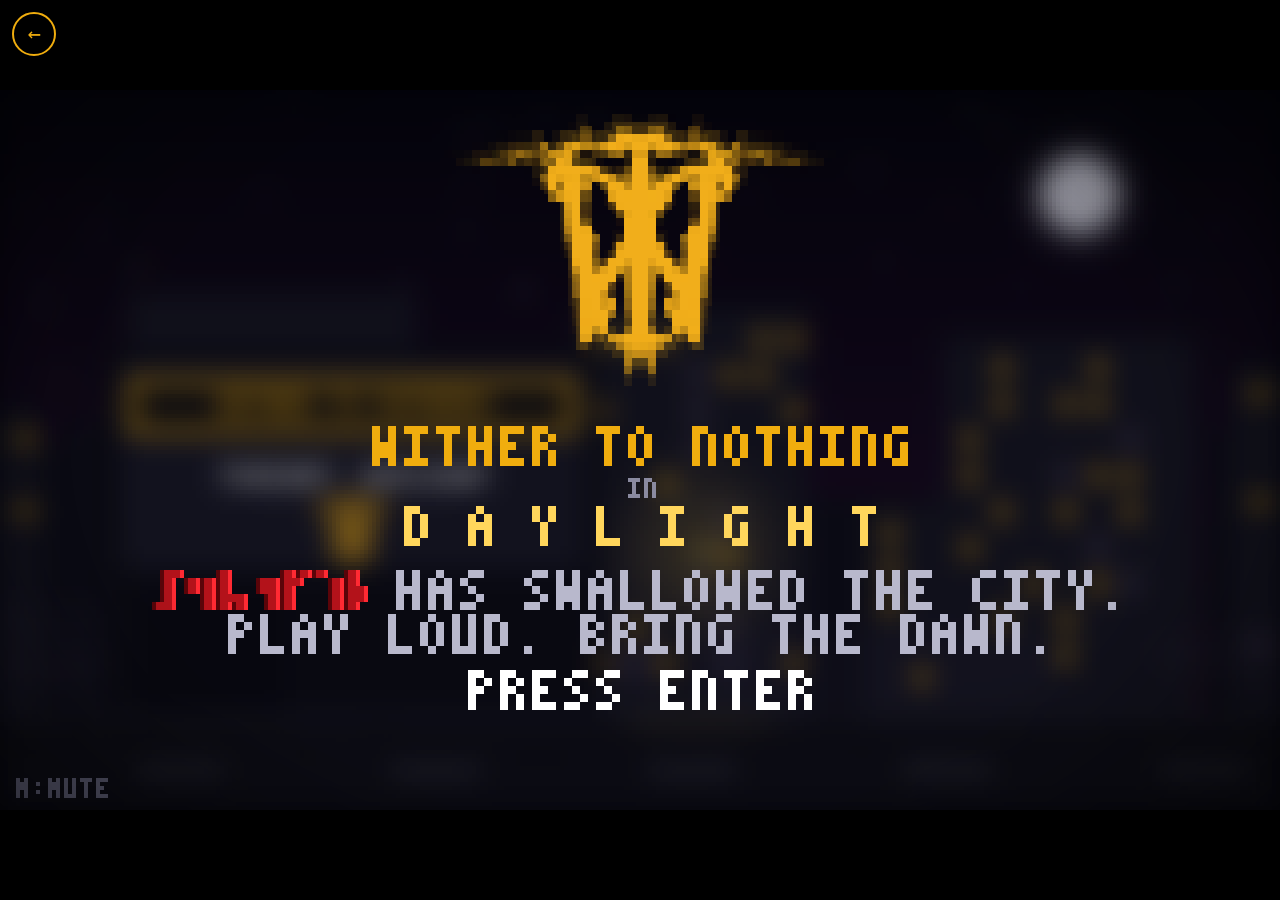
==== commit dc3c7586: "Game: charge-up teleport transition before the club finale Beating the boss now triggers a ~3s warp " ====
--- a/game/index.html
+++ b/game/index.html
@@ -180,6 +180,7 @@
 let P=null,cam=0,maxCam=0,score=0,best=bestStore;
 let shots=[],foes=[],parts=[],texts=[],pickups=[],spawns=[];
 let shake=0,hitstop=0,bossOn=false,boss=null,dawn=0,flash=0;
+let wflash=0,warpSfxT=0;const WARP_T=2.8;
 const rnd=(i)=>{const x=Math.sin(i*127.1+311.7)*43758.5453;return x-Math.floor(x);};
 
 function resetGame(){
@@ -187,7 +188,7 @@
   P={c,x:40,y:GROUND,vx:0,vy:0,ground:true,air:0,hp:c.hp,inv:0,cd:0,face:1,
      anim:'idle',animT:0,atkT:0};
   cam=0;maxCam=0;score=0;shots=[];foes=[];parts=[];texts=[];pickups=[];
-  shake=0;hitstop=0;bossOn=false;boss=null;dawn=0;flash=0;
+  shake=0;hitstop=0;bossOn=false;boss=null;dawn=0;flash=0;wflash=0;
   spawns=[];
   let i=0;
   for(let x=430;x<2350;x+=118+rnd(i)*70,i++){
@@ -269,11 +270,15 @@
       if(T){keys.ArrowRight=true;keys.KeyX=true;muted=true;
         for(let i=0;i<T*60&&state==='play';i++)update(1/60);
         keys.ArrowRight=false;keys.KeyX=false;muted=false;}}
-    else if(shot==='win'){resetGame();state='win';dawn=1;score=6350;}}
+    else if(shot==='win'){resetGame();state='win';dawn=1;score=6350;}
+    else if(shot==='warp'){resetGame();P.x=WORLD-200;cam=WORLD-W;
+      muted=true;state='win';dawn=0;score=6350;
+      stateT=+(new URLSearchParams(location.search).get('t')||0);}}
     draw();return;}
   if(state==='play')update(dt);
-  if(state==='win'&&dawn<1)dawn=Math.min(1,dawn+dt*.25);
+  if(state==='win')updateWin(dt);
   shake=Math.max(0,shake-dt*2);flash=Math.max(0,flash-dt*3);
+  wflash=Math.max(0,wflash-dt*1.3);
   draw();}
 requestAnimationFrame(loop);
 
@@ -383,9 +388,23 @@
 function winGame(){score+=2000;sfx.win();shake=.6;hitstop=.12;
   burst(boss.x,boss.y+20,['#f0ad0e','#ffd65c','#fff','#60488a'],40);
   foes=[];shots=[];if(score>best){best=score;saveBest();}
-  music.pause();teaser.muted=muted;teaser.currentTime=0;
-  teaser.play().catch(()=>{});
+  music.pause();P.inv=0;warpSfxT=0;
   state='win';stateT=0;dawn=0;}
+
+/* charge-up, then a white-flash teleport to the club; the teaser
+   only starts at the moment of the jump */
+function updateWin(dt){
+  if(dawn>=1)return;
+  const prog=Math.min(1,stateT/WARP_T);
+  warpSfxT-=dt;
+  if(warpSfxT<=0){warpSfxT=.22-prog*.15;
+    tone(150+prog*700,250+prog*1500,.14,'sawtooth',.07+prog*.05);
+    if(Math.random()<.4)tone(600+prog*800,300,.08,'square',.04);}
+  shake=Math.max(shake,prog*.25);
+  if(stateT>=WARP_T){dawn=1;wflash=1.4;shake=.5;
+    tone(1200,100,.5,'sawtooth',.15);noise(.35,.16);sfx.win();
+    teaser.muted=muted;teaser.currentTime=0;
+    teaser.play().catch(()=>{});}}
 
 /* ---------- drawing ---------- */
 function lerpC(a,b,t){return[a[0]+(b[0]-a[0])*t,a[1]+(b[1]-a[1])*t,a[2]+(b[2]-a[2])*t];}
@@ -579,6 +598,8 @@
     if(state==='over')drawOver();
     if(state==='win')drawWin();}
   if(flash>0){ctx.fillStyle=`rgba(236,58,70,${flash*.35})`;ctx.fillRect(0,0,W,H);}
+  if(wflash>0){ctx.fillStyle=`rgba(255,255,255,${Math.min(1,wflash)})`;
+    ctx.fillRect(0,0,W,H);}
   ctx.restore();
   if(location.search.includes('shot='))
     text('SH '+DBG.shots+' HI '+DBG.hits+' KI '+DBG.kills+' HU '+DBG.hurt+
@@ -644,9 +665,34 @@
   if((frame/25|0)%2)text('ENTER TO TRY AGAIN',W/2,122,'#fff',2,1);}
 
 function drawWin(){
-  if(dawn<1){/* sun rising over live scene */
-    if(P)drawPlayer();drawParts();
-    text('DAYLIGHT BREAKS...',W/2,60,'#ffd65c',2,1);return;}
+  if(dawn<1){/* teleport charge-up around the player */
+    const prog=Math.min(1,stateT/WARP_T),px=P.x-cam,py=P.y;
+    /* glow pool behind everything */
+    const g=ctx.createRadialGradient(px,py-8,2,px,py-8,26+prog*22);
+    g.addColorStop(0,`rgba(255,255,255,${.12+prog*.3})`);
+    g.addColorStop(1,'rgba(255,255,255,0)');
+    ctx.fillStyle=g;ctx.fillRect(px-60,py-70,120,120);
+    /* white circles closing in */
+    for(let i=0;i<3;i++){
+      const ph=(stateT*(1.1+i*.45)+i*.33)%1,r=(1-ph)*(34-prog*12)+4;
+      ctx.strokeStyle=`rgba(255,255,255,${.2+prog*.55})`;ctx.lineWidth=1;
+      ctx.beginPath();ctx.arc(px,py-8,r,0,7);ctx.stroke();}
+    /* sparks spiralling into the player */
+    for(let i=0;i<16;i++){
+      const a=rnd(i*7.3)*6.283+stateT*(.8+prog),
+        d0=30+rnd(i*3.1)*28,
+        dd=d0*(1-((stateT*(.6+rnd(i)*.5)+rnd(i*13))%1));
+      ctx.fillStyle=i%3?'#fff':'#ffd65c';
+      ctx.fillRect(px+Math.cos(a)*dd,py-8+Math.sin(a)*dd,1,1);}
+    /* the player, shaking harder as the charge builds */
+    ctx.save();
+    ctx.translate((Math.random()-.5)*prog*5,(Math.random()-.5)*prog*4);
+    if(P)drawPlayer();
+    ctx.restore();
+    drawParts();
+    if(prog>.15)text('DAYLIGHT BREAKS...',W/2,60,
+      (frame/6|0)%3?'#fff':'#ffd65c',2,1);
+    return;}
   drawClub();
   text('NEW SINGLE',W/2,14,'#b8b8cc',1,1);
   const gl=(frame/4|0)%10===0;
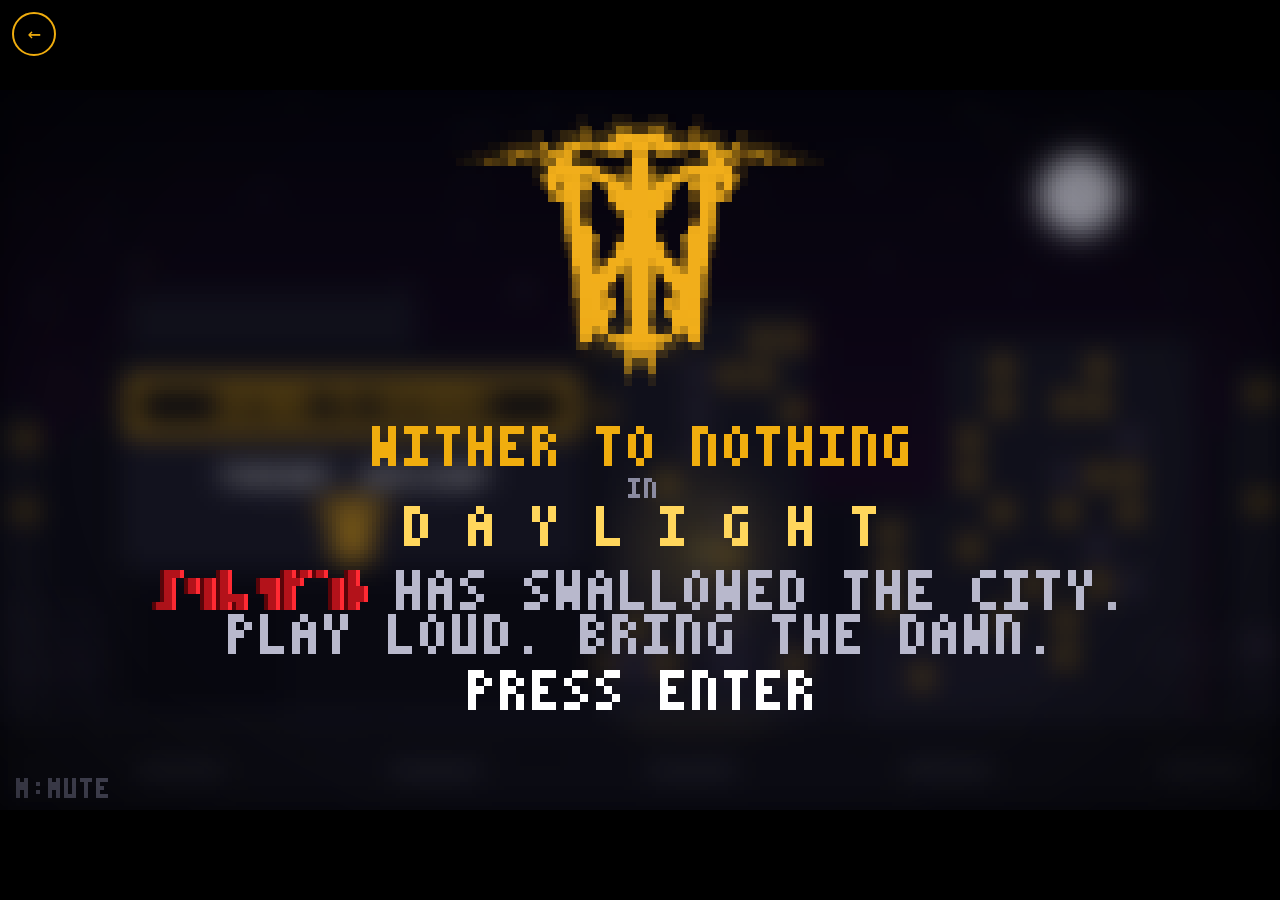
==== commit a7bcb14a: "Game: add the sigil favicon to /game/ like the rest of the site Co-Authored-By: Claude Fable 5 <nore" ====
--- a/game/index.html
+++ b/game/index.html
@@ -2,6 +2,7 @@
 <html lang="en">
 <head>
 <meta charset="UTF-8">
+<link rel="icon" type="image/png" href="../Pictures/Logo - Yellow With No Background.png">
 <title>WITHER TO NOTHING — DAYLIGHT</title>
 <style>
   html,body{margin:0;height:100%;background:#000;overflow:hidden;
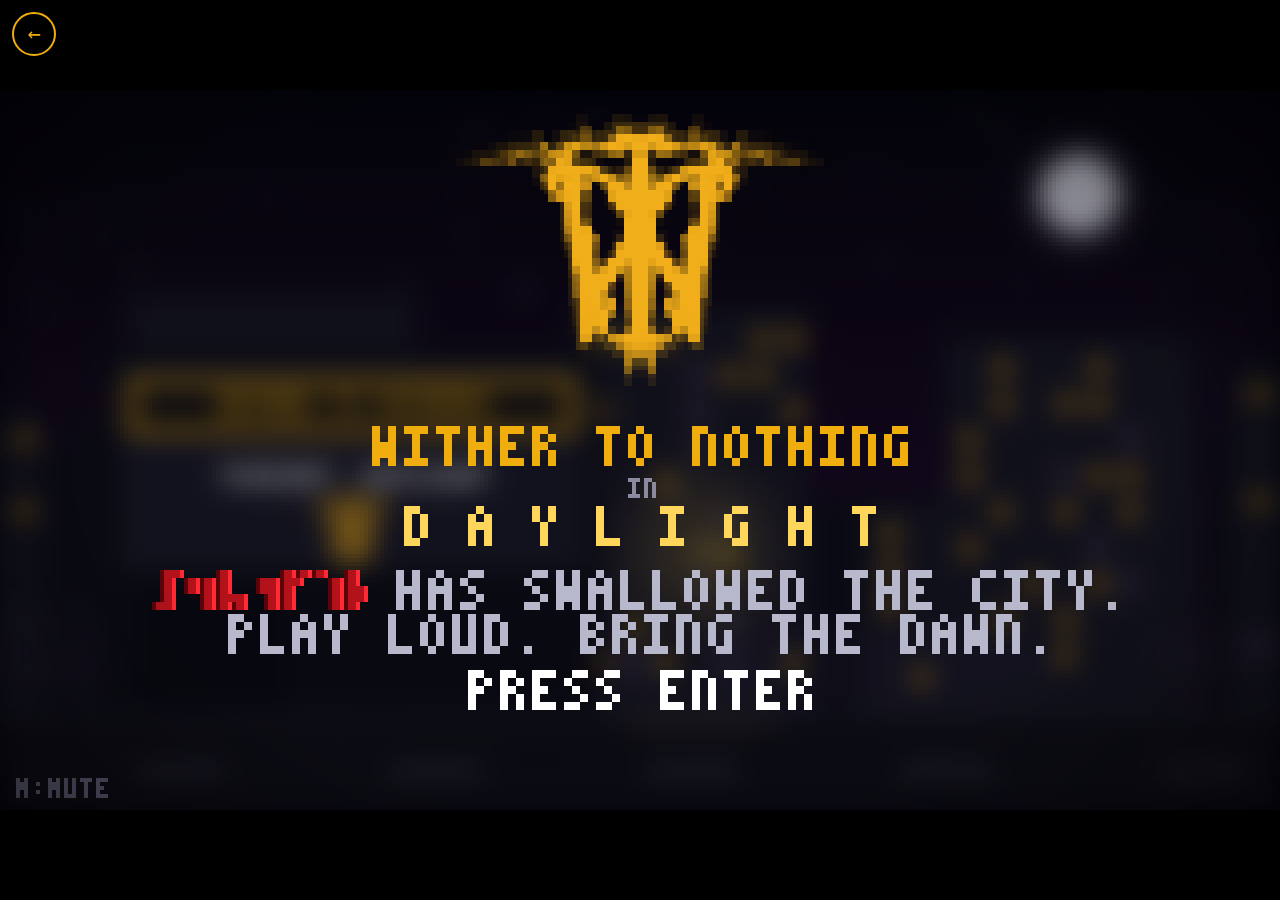
==== commit 7640ad2b: "Game: mobile touch controls (landscape) + rotate-your-phone screen On touch devices the game now sho" ====
--- a/game/index.html
+++ b/game/index.html
@@ -2,11 +2,12 @@
 <html lang="en">
 <head>
 <meta charset="UTF-8">
+<meta name="viewport" content="width=device-width, initial-scale=1, user-scalable=no, viewport-fit=cover">
 <link rel="icon" type="image/png" href="../Pictures/Logo - Yellow With No Background.png">
 <title>WITHER TO NOTHING — DAYLIGHT</title>
 <style>
   html,body{margin:0;height:100%;background:#000;overflow:hidden;
-    font-family:monospace;user-select:none;cursor:none}
+    font-family:monospace;user-select:none;cursor:none;touch-action:none}
   #wrap{position:relative;height:100%}
   #c{position:absolute;image-rendering:pixelated}
   #crt{position:absolute;inset:0;pointer-events:none;
@@ -18,11 +19,38 @@
     font-size:22px;line-height:1;text-decoration:none;cursor:pointer;
     background:rgba(0,0,0,.6)}
   #back:hover{background:#f0ad0e;color:#000}
+  /* ---------- mobile touch controls ---------- */
+  #touch{position:fixed;inset:0;pointer-events:none;z-index:20}
+  #stick{position:absolute;left:20px;bottom:20px;width:112px;height:112px;
+    border-radius:50%;background:rgba(255,255,255,.08);
+    border:2px solid rgba(255,255,255,.28);pointer-events:auto;touch-action:none}
+  #knob{position:absolute;left:50%;top:50%;width:46px;height:46px;
+    border-radius:50%;background:rgba(255,255,255,.26);
+    transform:translate(-50%,-50%)}
+  .tbtn{position:absolute;width:64px;height:64px;border-radius:50%;
+    background:rgba(255,255,255,.10);border:2px solid rgba(255,255,255,.3);
+    color:rgba(255,255,255,.65);display:flex;flex-direction:column;
+    align-items:center;justify-content:center;font-size:18px;line-height:1;
+    pointer-events:auto;touch-action:none}
+  .tbtn span{font-size:8px;letter-spacing:.15em;margin-top:3px}
+  .tbtn.on{background:rgba(255,255,255,.32)}
+  #btnA{right:20px;bottom:58px}
+  #btnB{right:96px;bottom:20px}
+  #rotate{display:none;position:fixed;inset:0;background:#000;color:#f0ad0e;
+    z-index:30;align-items:center;justify-content:center;
+    letter-spacing:.3em;font-size:14px;text-align:center}
+  @media (orientation:portrait) and (pointer:coarse){#rotate{display:flex}}
 </style>
 </head>
 <body>
 <div id="wrap"><canvas id="c" width="320" height="180"></canvas><div id="crt"></div></div>
 <a id="back" href="/home" aria-label="Back to home">&#8592;</a>
+<div id="touch" hidden>
+  <div id="stick"><div id="knob"></div></div>
+  <div class="tbtn" id="btnA">A<span>JUMP</span></div>
+  <div class="tbtn" id="btnB">B<span>FIRE</span></div>
+</div>
+<div id="rotate">ROTATE YOUR PHONE&nbsp;&#8635;</div>
 <audio id="music" src="Daylight (8-Bit Chiptune Mix).mp3" loop preload="auto"></audio>
 <audio id="teaser" src="../Daylight Teaser.mp3" preload="auto"></audio>
 <script src="sprites.js"></script>
@@ -165,6 +193,43 @@
 addEventListener('keyup',e=>keys[e.code]=false);
 const L=()=>keys.ArrowLeft||keys.KeyA,R_=()=>keys.ArrowRight||keys.KeyD;
 
+/* ---------- mobile touch controls ---------- */
+const TOUCH=matchMedia('(pointer: coarse)').matches||'ontouchstart' in window
+  ||location.search.includes('touch=1');
+if(TOUCH){
+  document.getElementById('touch').hidden=false;
+  const stick=document.getElementById('stick'),
+    knob=document.getElementById('knob');
+  let stickId=null;
+  const setDir=(d)=>{
+    const was=keys.ArrowLeft?-1:(keys.ArrowRight?1:0);
+    if(d===was)return;
+    keys.ArrowLeft=d<0;keys.ArrowRight=d>0;
+    if(d<0)press('ArrowLeft');else if(d>0)press('ArrowRight');};
+  const stickMove=(t)=>{
+    const r=stick.getBoundingClientRect(),dx=t.clientX-(r.left+r.width/2),
+      dead=r.width*.12,max=r.width/2-18;
+    setDir(dx<-dead?-1:(dx>dead?1:0));
+    const cl=Math.max(-max,Math.min(max,dx));
+    knob.style.transform=`translate(calc(-50% + ${cl}px),-50%)`;};
+  stick.addEventListener('touchstart',e=>{e.preventDefault();
+    const t=e.changedTouches[0];stickId=t.identifier;stickMove(t);},{passive:false});
+  stick.addEventListener('touchmove',e=>{e.preventDefault();
+    for(const t of e.changedTouches)if(t.identifier===stickId)stickMove(t);},{passive:false});
+  const stickEnd=e=>{e.preventDefault();
+    for(const t of e.changedTouches)if(t.identifier===stickId){stickId=null;
+      setDir(0);knob.style.transform='translate(-50%,-50%)';}};
+  stick.addEventListener('touchend',stickEnd,{passive:false});
+  stick.addEventListener('touchcancel',stickEnd,{passive:false});
+  const bindBtn=(id,code)=>{const el=document.getElementById(id);
+    el.addEventListener('touchstart',e=>{e.preventDefault();
+      el.classList.add('on');if(!keys[code])press(code);keys[code]=true;},{passive:false});
+    const up=e=>{e.preventDefault();el.classList.remove('on');keys[code]=false;};
+    el.addEventListener('touchend',up,{passive:false});
+    el.addEventListener('touchcancel',up,{passive:false});};
+  bindBtn('btnA','Space');
+  bindBtn('btnB','KeyX');}
+
 /* ---------- character roster ---------- */
 const ROSTER=[
  {key:'dom',    spd:74,rate:.48,dmg:2,proj:'ring', pspd:135,pierce:true, hp:3},
@@ -221,7 +286,7 @@
     if(code==='KeyX'||code==='KeyJ'||code==='KeyZ')tryShoot();
     return;}
   if(state==='pause'&&code==='KeyP'){state='play';return;}
-  if((state==='over'||state==='win')&&(code==='Enter'||code==='KeyR')){
+  if((state==='over'||state==='win')&&(code==='Enter'||code==='KeyR'||code==='Space')){
     teaser.pause();music.play().catch(()=>{});
     state='select';stateT=0;return;}}
 
@@ -631,9 +696,9 @@
   text('D A Y L I G H T',W/2+(gl?2:0),104,gl?'#fff':'#ffd65c',2,1);
   glyphLine(W/2,120,'HAS SWALLOWED THE CITY.',2,'#b8b8cc');
   text('PLAY LOUD. BRING THE DAWN.',W/2,131,'#b8b8cc',2,1);
-  if((frame/25|0)%2)text('PRESS ENTER',W/2,145,'#fff',2,1);
+  if((frame/25|0)%2)text(TOUCH?'TAP A TO START':'PRESS ENTER',W/2,145,'#fff',2,1);
   if(best)text('BEST '+best,W/2,160,'#8a8aa0',2,1);
-  text('M:MUTE',4,H-8,'#55556a');}
+  if(!TOUCH)text('M:MUTE',4,H-8,'#55556a');}
 
 function drawSelect(){
   dim(.62);
@@ -655,15 +720,16 @@
     text(b[0],bx,151,'#8a8aa0');
     ctx.fillStyle='#26263a';ctx.fillRect(bx+20,151,24,4);
     ctx.fillStyle='#f0ad0e';ctx.fillRect(bx+20,151,24*Math.max(.15,Math.min(1,b[1])),4);});
-  if((frame/25|0)%2)text('ENTER TO ROCK',W/2,163,'#fff',1,1);
-  text('ARROWS:MOVE  Z/X:ATTACK  SPACE:JUMP X2',W/2,175,'#55556a',1,1);}
+  if((frame/25|0)%2)text(TOUCH?'A TO ROCK':'ENTER TO ROCK',W/2,163,'#fff',1,1);
+  text(TOUCH?'STICK:MOVE  B:ATTACK  A:JUMP X2'
+    :'ARROWS:MOVE  Z/X:ATTACK  SPACE:JUMP X2',W/2,175,'#55556a',1,1);}
 
 function drawOver(){
   dim(.6);
   glyphLine(W/2,66,'TAKES YOU...',2,'#ec3a46');
   text('SCORE '+score,W/2,92,'#fff',1,1);
   if(score>=best&&score>0)text('NEW BEST!',W/2,102,'#f0ad0e',1,1);
-  if((frame/25|0)%2)text('ENTER TO TRY AGAIN',W/2,122,'#fff',2,1);}
+  if((frame/25|0)%2)text(TOUCH?'A TO TRY AGAIN':'ENTER TO TRY AGAIN',W/2,122,'#fff',2,1);}
 
 function drawWin(){
   if(dawn<1){/* teleport charge-up around the player */
@@ -700,7 +766,7 @@
   text('DAYLIGHT',W/2+(gl?1:0),23,gl?'#fff':'#f0ad0e',2,1);
   text('OUT NOW',W/2,40,'#fff',2,1);
   text('SCORE '+score+(score>=best?'  NEW BEST!':''),W/2,163,'#f0ad0e',1,1);
-  if((frame/25|0)%2)text('ENTER: PLAY AGAIN',W/2,173,'#fff',1,1);}
+  if((frame/25|0)%2)text(TOUCH?'A: PLAY AGAIN':'ENTER: PLAY AGAIN',W/2,173,'#fff',1,1);}
 
 /* ---------- the band on stage, inside the club ---------- */
 function stageShadow(x,y,w){ctx.fillStyle='rgba(0,0,0,.4)';
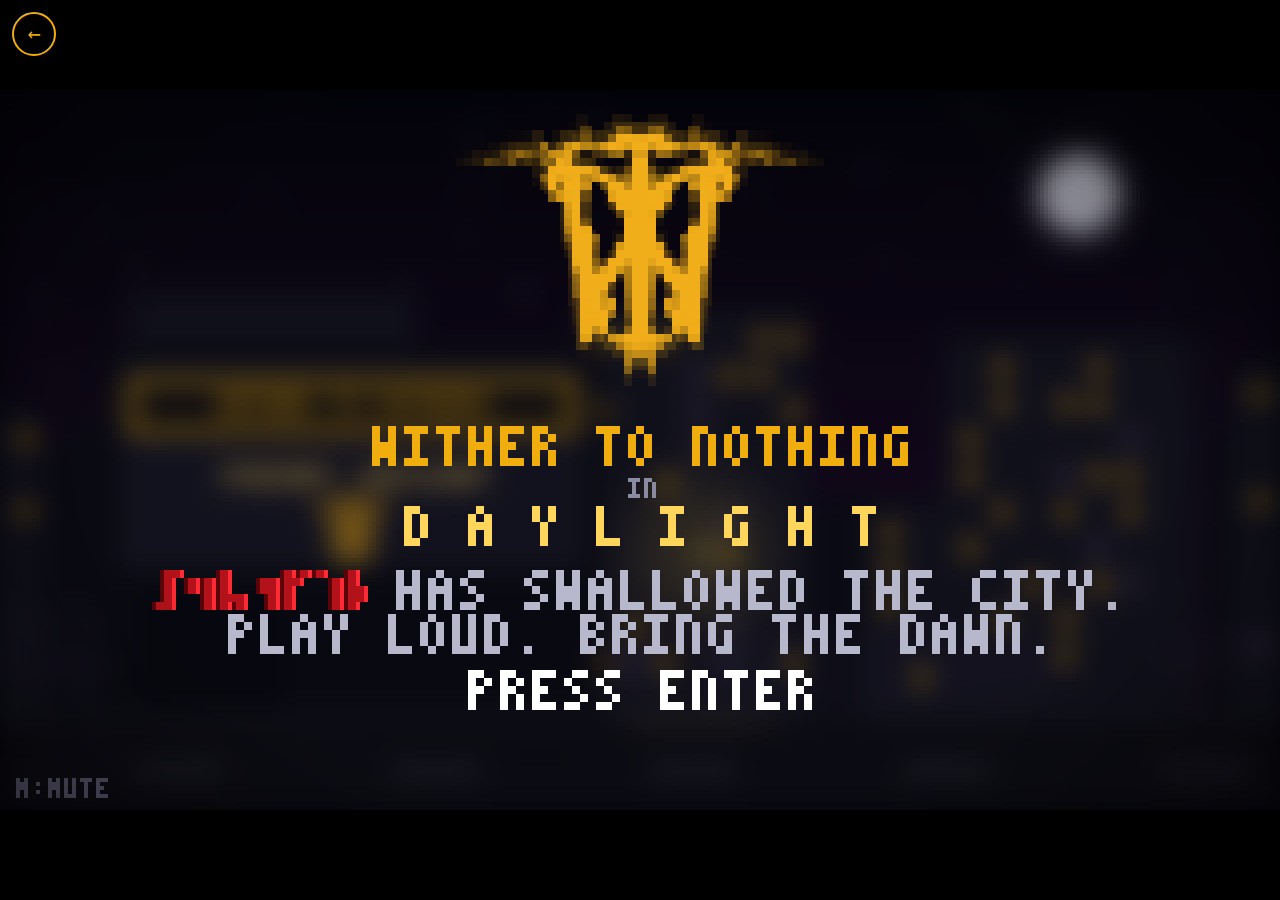
==== commit 17343350: "Game: swap touch buttons (A=fire, B=jump) + swipe-up fullscreen A now fires and B jumps. Since A is " ====
--- a/game/index.html
+++ b/game/index.html
@@ -47,8 +47,8 @@
 <a id="back" href="/home" aria-label="Back to home">&#8592;</a>
 <div id="touch" hidden>
   <div id="stick"><div id="knob"></div></div>
-  <div class="tbtn" id="btnA">A<span>JUMP</span></div>
-  <div class="tbtn" id="btnB">B<span>FIRE</span></div>
+  <div class="tbtn" id="btnA">A<span>FIRE</span></div>
+  <div class="tbtn" id="btnB">B<span>JUMP</span></div>
 </div>
 <div id="rotate">ROTATE YOUR PHONE&nbsp;&#8635;</div>
 <audio id="music" src="Daylight (8-Bit Chiptune Mix).mp3" loop preload="auto"></audio>
@@ -227,8 +227,22 @@
     const up=e=>{e.preventDefault();el.classList.remove('on');keys[code]=false;};
     el.addEventListener('touchend',up,{passive:false});
     el.addEventListener('touchcancel',up,{passive:false});};
-  bindBtn('btnA','Space');
-  bindBtn('btnB','KeyX');}
+  bindBtn('btnA','KeyX');
+  bindBtn('btnB','Space');
+  /* swipe up anywhere on the game to go fullscreen */
+  let swX=null,swY=null;
+  addEventListener('touchstart',e=>{
+    if(e.target.closest&&e.target.closest('#stick,.tbtn,#back'))return;
+    swX=e.changedTouches[0].clientX;swY=e.changedTouches[0].clientY;},{passive:true});
+  addEventListener('touchend',e=>{
+    if(swY===null)return;
+    const dx=e.changedTouches[0].clientX-swX,dy=e.changedTouches[0].clientY-swY;
+    swX=swY=null;
+    if(dy<-60&&Math.abs(dy)>Math.abs(dx)*1.5){
+      const el=document.documentElement;
+      try{const p=el.requestFullscreen?el.requestFullscreen()
+        :(el.webkitRequestFullscreen&&el.webkitRequestFullscreen());
+        if(p&&p.catch)p.catch(()=>{});}catch(err){}}},{passive:true});}
 
 /* ---------- character roster ---------- */
 const ROSTER=[
@@ -269,12 +283,13 @@
 function press(code){
   if(state==='boot')return;
   if(code==='KeyM'){muted=!muted;music.muted=muted;teaser.muted=muted;return;}
-  if(state==='title'&&(code==='Enter'||code==='Space')){
+  if(state==='title'&&(code==='Enter'||code==='Space'||(TOUCH&&code==='KeyX'))){
     ac();music.play().catch(()=>{});state='select';stateT=0;sfx.pickup();return;}
   if(state==='select'){
     if(code==='ArrowLeft'||code==='KeyA'){sel=(sel+ROSTER.length-1)%ROSTER.length;tone(440,440,.05);}
     if(code==='ArrowRight'||code==='KeyD'){sel=(sel+1)%ROSTER.length;tone(440,440,.05);}
-    if(code==='Enter'||code==='Space'){resetGame();state='play';stateT=0;sfx.win();
+    if(code==='Enter'||code==='Space'||(TOUCH&&code==='KeyX')){
+      resetGame();state='play';stateT=0;sfx.win();
       music.play().catch(()=>{});}
     return;}
   if(state==='play'){
@@ -286,7 +301,8 @@
     if(code==='KeyX'||code==='KeyJ'||code==='KeyZ')tryShoot();
     return;}
   if(state==='pause'&&code==='KeyP'){state='play';return;}
-  if((state==='over'||state==='win')&&(code==='Enter'||code==='KeyR'||code==='Space')){
+  if((state==='over'||state==='win')&&(code==='Enter'||code==='KeyR'||code==='Space'
+      ||(TOUCH&&code==='KeyX'))){
     teaser.pause();music.play().catch(()=>{});
     state='select';stateT=0;return;}}
 
@@ -698,7 +714,9 @@
   text('PLAY LOUD. BRING THE DAWN.',W/2,131,'#b8b8cc',2,1);
   if((frame/25|0)%2)text(TOUCH?'TAP A TO START':'PRESS ENTER',W/2,145,'#fff',2,1);
   if(best)text('BEST '+best,W/2,160,'#8a8aa0',2,1);
-  if(!TOUCH)text('M:MUTE',4,H-8,'#55556a');}
+  if(!TOUCH)text('M:MUTE',4,H-8,'#55556a');
+  else if(!document.fullscreenElement)
+    text('SWIPE UP: FULLSCREEN',4,H-8,'#55556a');}
 
 function drawSelect(){
   dim(.62);
@@ -721,7 +739,7 @@
     ctx.fillStyle='#26263a';ctx.fillRect(bx+20,151,24,4);
     ctx.fillStyle='#f0ad0e';ctx.fillRect(bx+20,151,24*Math.max(.15,Math.min(1,b[1])),4);});
   if((frame/25|0)%2)text(TOUCH?'A TO ROCK':'ENTER TO ROCK',W/2,163,'#fff',1,1);
-  text(TOUCH?'STICK:MOVE  B:ATTACK  A:JUMP X2'
+  text(TOUCH?'STICK:MOVE  A:ATTACK  B:JUMP X2'
     :'ARROWS:MOVE  Z/X:ATTACK  SPACE:JUMP X2',W/2,175,'#55556a',1,1);}
 
 function drawOver(){
